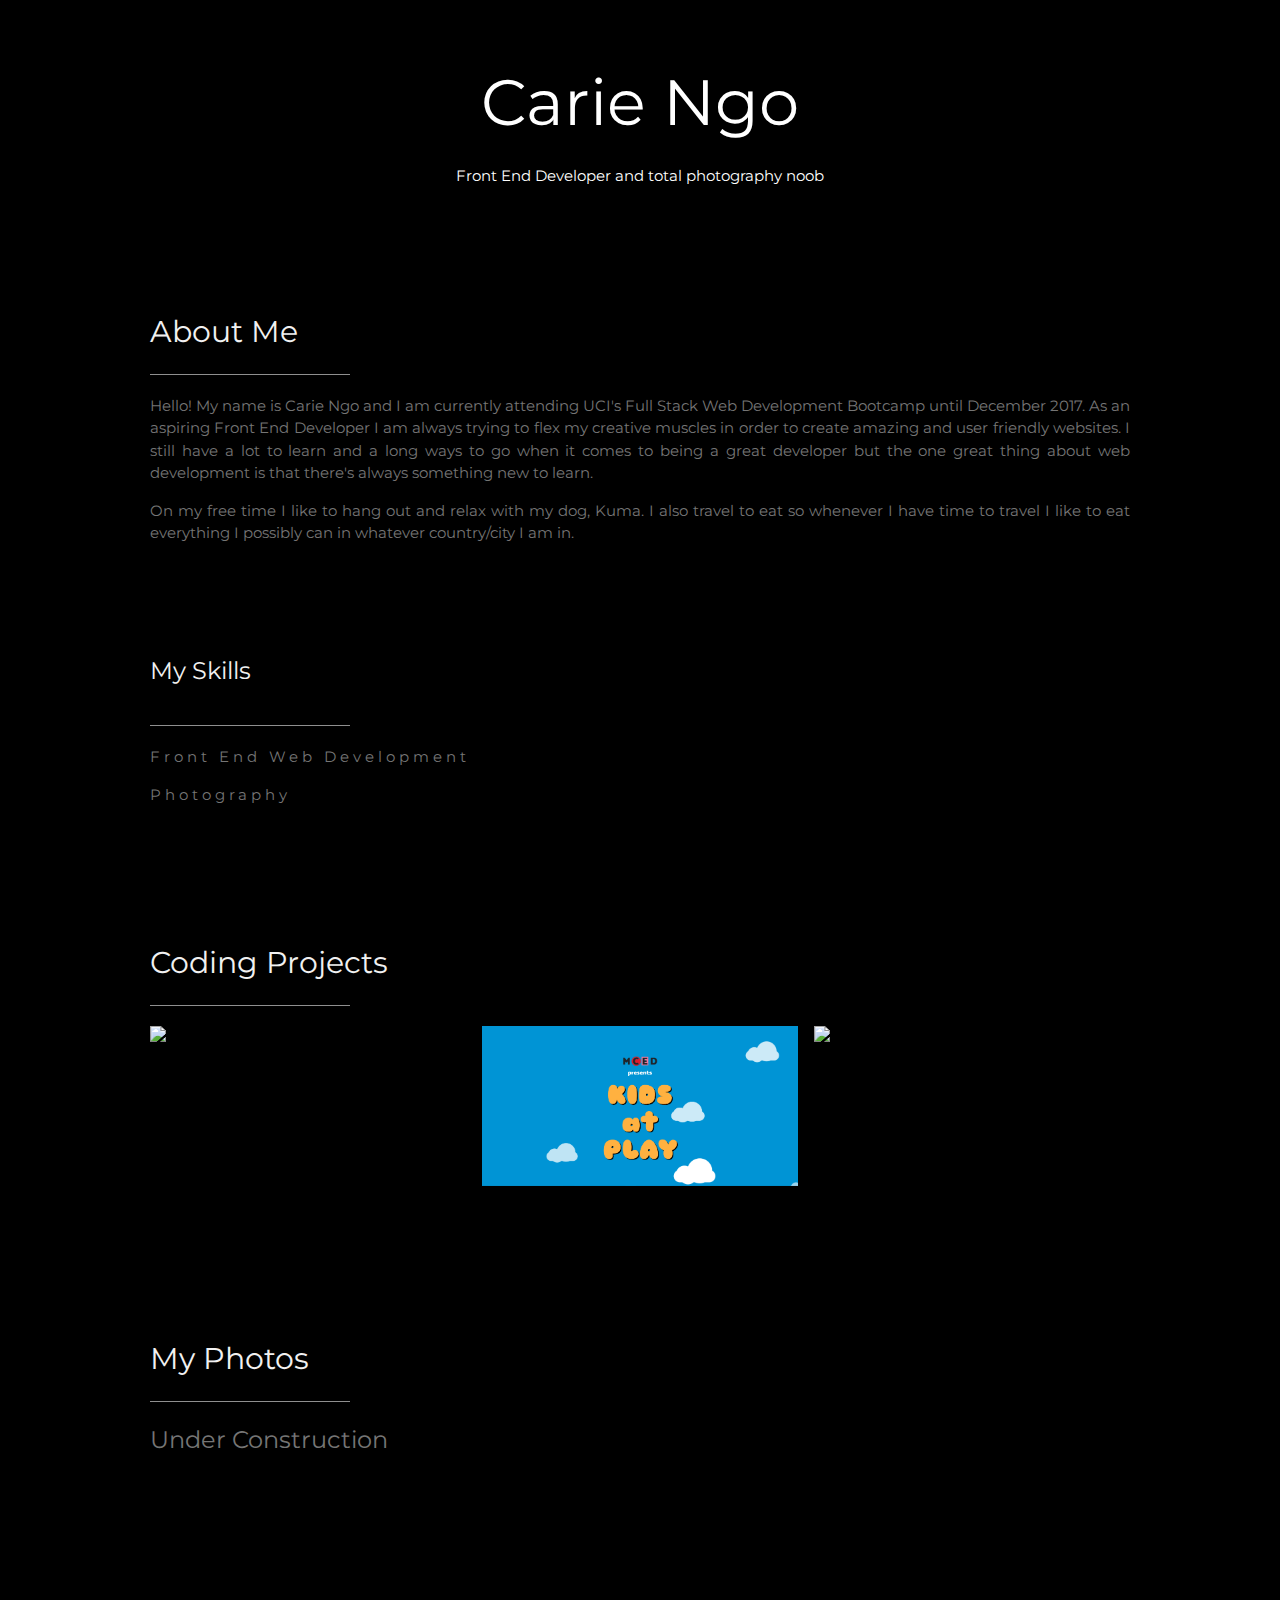
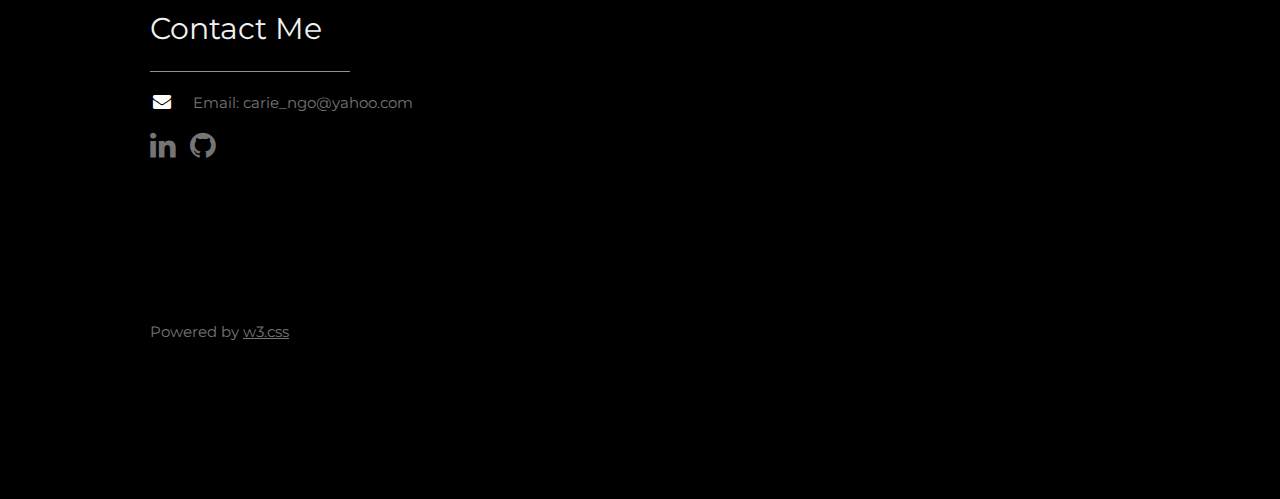
==== index.html @ 27cf6938 "edits" ====
<!DOCTYPE html>
<html>
<title>Carie Ngo</title>
<meta charset="UTF-8">
<meta name="viewport" content="width=device-width, initial-scale=1">
<link rel="stylesheet" href="https://www.w3schools.com/w3css/4/w3.css">
<link rel="stylesheet" href="https://fonts.googleapis.com/css?family=Montserrat">
<link rel="stylesheet" href="https://cdnjs.cloudflare.com/ajax/libs/font-awesome/4.7.0/css/font-awesome.min.css">
<style>
body, h1,h2,h3,h4,h5,h6 {font-family: "Montserrat", sans-serif}
.w3-row-padding img {margin-bottom: 12px}

/* Remove margins from "page content" on small screens */
@media only screen and (max-width: 600px) {#main {margin-left: 0}}
</style>
<body class="w3-black">

<!-- Page Content -->
<div class="w3-padding-large" id="main">
  <!-- Header/Home -->
  <header class="w3-container w3-padding-32 w3-center w3-black" id="home">
    <h1 class="w3-jumbo"><span class="w3-hide-small"></span> Carie Ngo</h1>
    <p>Front End Developer and total photography noob</p>
  </header>

  <!-- About Section -->
  <div class="w3-content w3-justify w3-text-grey w3-padding-64" id="about">
    <h2 class="w3-text-light-grey">About Me</h2>
    <hr style="width:200px" class="w3-opacity">
    <p>Hello! My name is Carie Ngo and I am currently attending UCI's Full Stack Web Development Bootcamp until December 2017. As an aspiring Front End Developer I am always trying to flex my creative muscles in order to create amazing and user friendly websites. I still have a lot to learn and a long ways to go when it comes to being a great developer but the one great thing about web development is that there's always something new to learn. 
    </p>
    <p>On my free time I like to hang out and relax with my dog, Kuma. I also travel to eat so whenever I have time to travel I like to eat everything I possibly can in whatever country/city I am in. 
    </p>
    
    <br><br><br>
    
    <!-- Skills Section -->
    <h3 class="w3-padding-16 w3-text-light-grey">My Skills</h3>
    <hr style="width:200px" class="w3-opacity">
    <p class="w3-wide">Front End Web Development</p>
    <p class="w3-wide">Photography</p>
    
	<br><br>
    
 <!-- Portfolio Section -->
  <div class="w3-padding-64 w3-content" id="photos">
    <h2 class="w3-text-light-grey">Coding Projects</h2>
    <hr style="width:200px" class="w3-opacity">

    <!-- Grid for photos -->
    <div class="w3-row-padding" style="margin:0 -16px">
      <div class="w3-third">
        <a href="https://moogieee.github.io/StoryMe/"><img src="assets/images/storyme.png" style="width:100%"></a>
      </div>

      <div class="w3-third">
        <a href="https://boiling-everglades-26777.herokuapp.com/"><img src="assets/images/KAP.png" style="width:100%"></a>
      </div>

      <div class="w3-third">
        <a href="https://moogieee.github.io/Crystal-Game/"><img src="assets/images/crystalcollector.png" style="width:100%"></a>
      </div>
    <!-- End photo grid -->
    </div>
  <!-- End Portfolio Section -->
  </div>


  <!-- Photography Section -->
  <div class="w3-padding-64 w3-content" id="photos">
    <h2 class="w3-text-light-grey">My Photos</h2>
    <hr style="width:200px" class="w3-opacity">
    <h3> Under Construction </h3>
  <!-- End Portfolio Section -->
  </div>

  <!-- Contact Section -->
  <div class="w3-padding-64 w3-content w3-text-grey" id="contact">
    <h2 class="w3-text-light-grey">Contact Me</h2>
    <hr style="width:200px" class="w3-opacity">

    <div class="w3-section">
      <p><i class="fa fa-envelope fa-fw w3-text-white w3-large w3-margin-right"> </i> Email: carie_ngo@yahoo.com</p>
      <a href="https://www.linkedin.com/in/carie-ngo-87088a13a/" style="margin-right: 10px"><i class="fa fa-linkedin fa-2x w3-hover-opacity"></i></a>
      <a href="https://github.com/Moogieee"><i class="fa fa-github fa-2x w3-hover-opacity"></i></a>
    </div>
  </div>
  
    <!-- Footer -->
  <footer class="w3-content w3-padding-64 w3-text-grey w3-xlarge">
    <p class="w3-medium">Powered by <a href="https://www.w3schools.com/w3css/default.asp" target="_blank" class="w3-hover-text-green">w3.css</a></p>
  <!-- End footer -->
  </footer>

<!-- END PAGE CONTENT -->
</div>

</body>
</html>
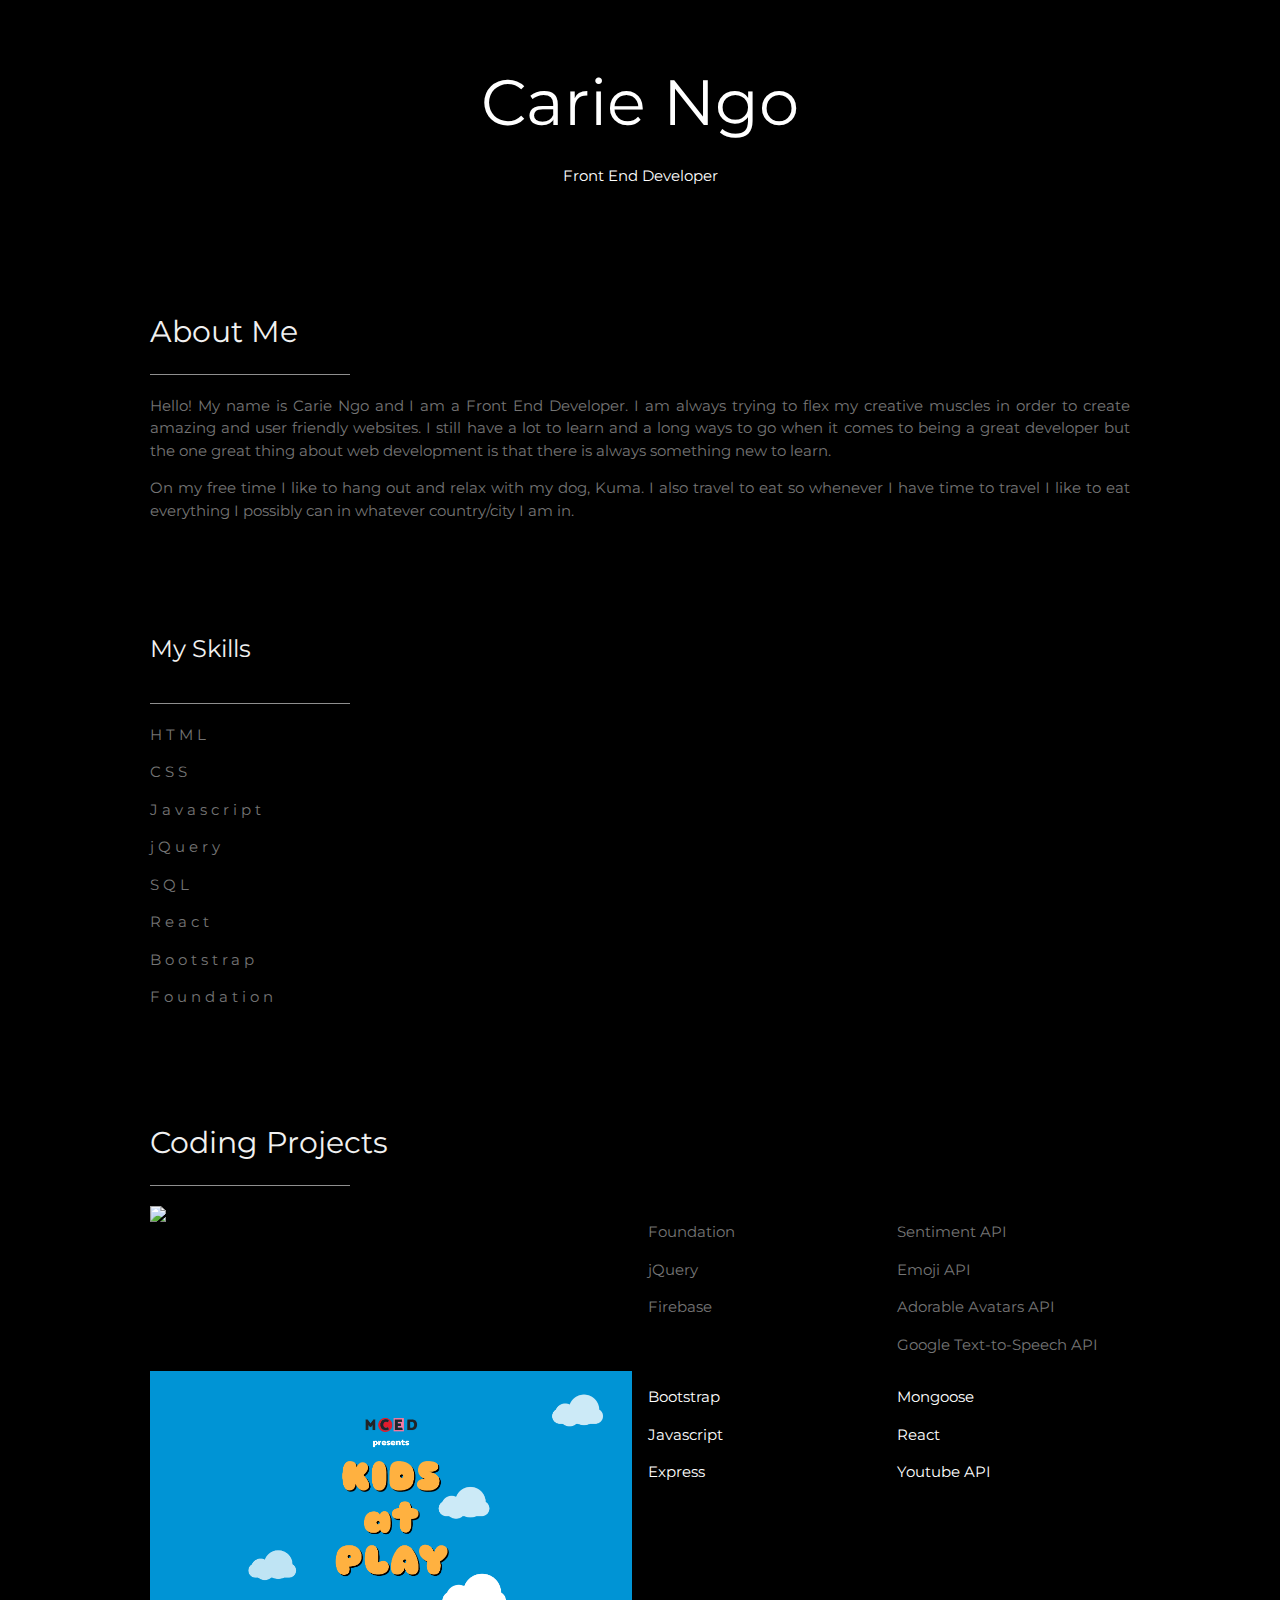
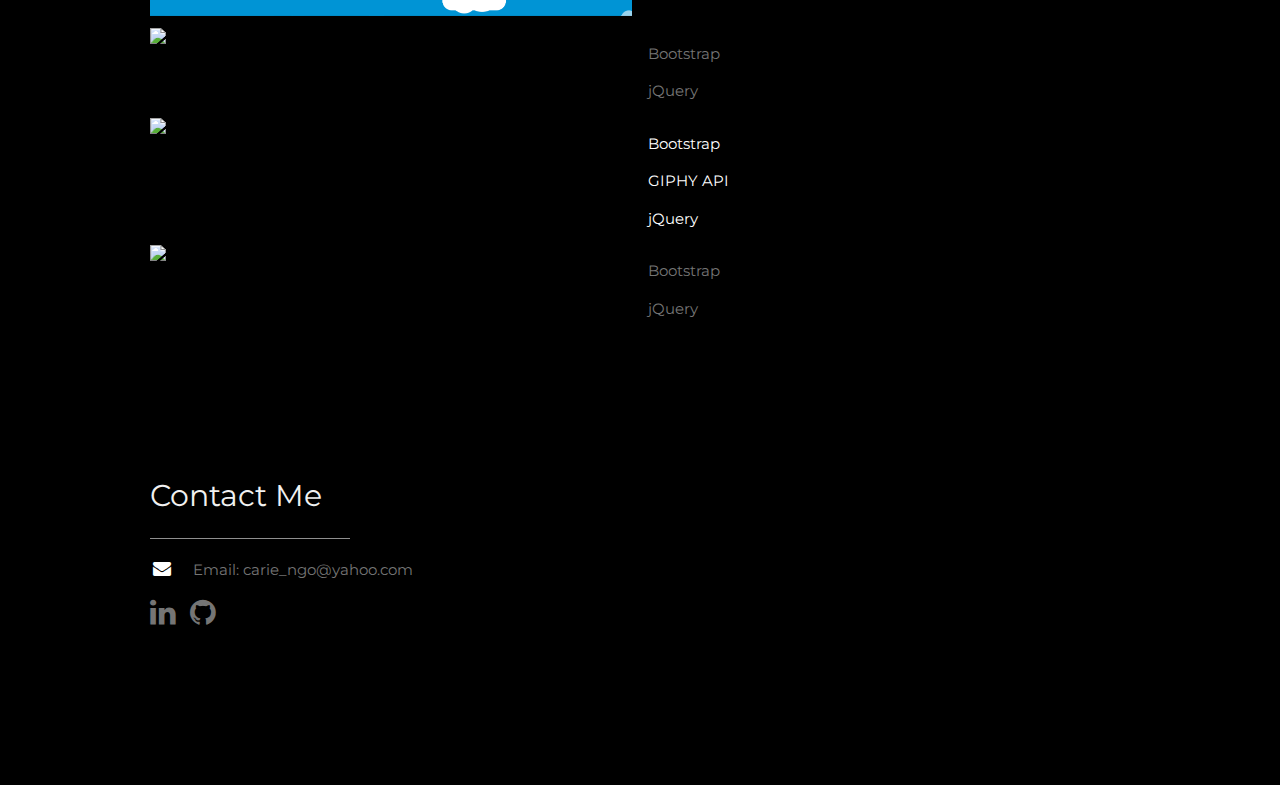
==== commit 4341f906: "added back contact section" ====
--- a/index.html
+++ b/index.html
@@ -10,6 +10,11 @@
 body, h1,h2,h3,h4,h5,h6 {font-family: "Montserrat", sans-serif}
 .w3-row-padding img {margin-bottom: 12px}
 
+.white {
+  color: white;
+
+}
+
 /* Remove margins from "page content" on small screens */
 @media only screen and (max-width: 600px) {#main {margin-left: 0}}
 </style>
@@ -20,14 +25,14 @@
   <!-- Header/Home -->
   <header class="w3-container w3-padding-32 w3-center w3-black" id="home">
     <h1 class="w3-jumbo"><span class="w3-hide-small"></span> Carie Ngo</h1>
-    <p>Front End Developer and total photography noob</p>
+    <p>Front End Developer</p>
   </header>
 
   <!-- About Section -->
   <div class="w3-content w3-justify w3-text-grey w3-padding-64" id="about">
     <h2 class="w3-text-light-grey">About Me</h2>
     <hr style="width:200px" class="w3-opacity">
-    <p>Hello! My name is Carie Ngo and I am currently attending UCI's Full Stack Web Development Bootcamp until December 2017. As an aspiring Front End Developer I am always trying to flex my creative muscles in order to create amazing and user friendly websites. I still have a lot to learn and a long ways to go when it comes to being a great developer but the one great thing about web development is that there's always something new to learn. 
+    <p>Hello! My name is Carie Ngo and I am a Front End Developer. I am always trying to flex my creative muscles in order to create amazing and user friendly websites. I still have a lot to learn and a long ways to go when it comes to being a great developer but the one great thing about web development is that there is always something new to learn. 
     </p>
     <p>On my free time I like to hang out and relax with my dog, Kuma. I also travel to eat so whenever I have time to travel I like to eat everything I possibly can in whatever country/city I am in. 
     </p>
@@ -37,10 +42,16 @@
     <!-- Skills Section -->
     <h3 class="w3-padding-16 w3-text-light-grey">My Skills</h3>
     <hr style="width:200px" class="w3-opacity">
-    <p class="w3-wide">Front End Web Development</p>
-    <p class="w3-wide">Photography</p>
+    <p class="w3-wide">HTML</p>
+    <p class="w3-wide">CSS</p>
+    <p class="w3-wide">Javascript</p>
+    <p class="w3-wide">jQuery</p>
+    <p class="w3-wide">SQL</p>
+    <p class="w3-wide">React</p>
+    <p class="w3-wide">Bootstrap</p>
+    <p class="w3-wide">Foundation</p>
     
-	<br><br>
+	 <br>
     
  <!-- Portfolio Section -->
   <div class="w3-padding-64 w3-content" id="photos">
@@ -49,48 +60,83 @@
 
     <!-- Grid for photos -->
     <div class="w3-row-padding" style="margin:0 -16px">
-      <div class="w3-third">
+      <div class="w3-half">
         <a href="https://moogieee.github.io/StoryMe/"><img src="assets/images/storyme.png" style="width:100%"></a>
       </div>
+      <div class="w3-quarter">
+        <p>Foundation</p>
+        <p>jQuery</p>
+        <p>Firebase</p>
+      </div>
+      <div class="w3-quarter">
+        <p>Sentiment API</p>
+        <p>Emoji API</p>
+        <p>Adorable Avatars API</p> 
+        <p>Google Text-to-Speech API</p>
+      </div>
+    </div>
 
-      <div class="w3-third">
+    <div class="w3-row-padding" style="margin:0 -16px">
+      <div class="w3-half">
         <a href="https://boiling-everglades-26777.herokuapp.com/"><img src="assets/images/KAP.png" style="width:100%"></a>
       </div>
+      <div class="w3-quarter white">
+        <p>Bootstrap</p>
+        <p>Javascript</p>
+        <p>Express</p>
+      </div>
+      <div class="w3-quarter white">
+        <p>Mongoose</p>
+        <p>React</p>
+        <p>Youtube API</p>
+      </div>
+    </div>
+    
+    <div class="w3-row-padding" style="margin:0 -16px">
+      <div class="w3-half">
+        <a href="https://moogieee.github.io/Crystal-Game/"><img src="assets/images/crystalcollector.png" style="width:100%"></a>
+      </div>
+      <div class="w3-half">
+        <p>Bootstrap</p>
+        <p>jQuery</p>
+      </div>
+    </div>
 
-      <div class="w3-third">
-        <a href="https://moogieee.github.io/Crystal-Game/"><img src="assets/images/crystalcollector.png" style="width:100%"></a>
+    <div class="w3-row-padding" style="margin: 0 -16px">
+      <div class="w3-half">
+        <a href="https://moogieee.github.io/GifTastic/"><img src="assets/images/giftastic.png" style="width:100%"></a>
+      </div>
+      <div class="w3-half white">
+        <p>Bootstrap</p>
+        <p>GIPHY API</p>
+        <p>jQuery</p>
+      </div>
+    </div>
+
+    <div class="w3-row-padding" style="margin:0 -16px">
+      <div class="w3-half">
+        <a href="https://moogieee.github.io/TriviaGame/"><img src="assets/images/trivia.png" style="width:100%"></a>
+      </div>
+      <div class="w3-half">
+        <p>Bootstrap</p>
+        <p>jQuery</p>
       </div>
     <!-- End photo grid -->
     </div>
   <!-- End Portfolio Section -->
   </div>
 
-
-  <!-- Photography Section -->
-  <div class="w3-padding-64 w3-content" id="photos">
-    <h2 class="w3-text-light-grey">My Photos</h2>
-    <hr style="width:200px" class="w3-opacity">
-    <h3> Under Construction </h3>
-  <!-- End Portfolio Section -->
-  </div>
-
   <!-- Contact Section -->
-  <div class="w3-padding-64 w3-content w3-text-grey" id="contact">
-    <h2 class="w3-text-light-grey">Contact Me</h2>
-    <hr style="width:200px" class="w3-opacity">
-
-    <div class="w3-section">
-      <p><i class="fa fa-envelope fa-fw w3-text-white w3-large w3-margin-right"> </i> Email: carie_ngo@yahoo.com</p>
-      <a href="https://www.linkedin.com/in/carie-ngo-87088a13a/" style="margin-right: 10px"><i class="fa fa-linkedin fa-2x w3-hover-opacity"></i></a>
-      <a href="https://github.com/Moogieee"><i class="fa fa-github fa-2x w3-hover-opacity"></i></a>
-    </div>
-  </div>
-  
-    <!-- Footer -->
-  <footer class="w3-content w3-padding-64 w3-text-grey w3-xlarge">
-    <p class="w3-medium">Powered by <a href="https://www.w3schools.com/w3css/default.asp" target="_blank" class="w3-hover-text-green">w3.css</a></p>
-  <!-- End footer -->
-  </footer>
+   <div class="w3-padding-64 w3-content w3-text-grey" id="contact">
+     <h2 class="w3-text-light-grey">Contact Me</h2>
+     <hr style="width:200px" class="w3-opacity">
+ 
+     <div class="w3-section">
+       <p><i class="fa fa-envelope fa-fw w3-text-white w3-large w3-margin-right"> </i> Email: carie_ngo@yahoo.com</p>
+       <a href="https://www.linkedin.com/in/carie-ngo-87088a13a/" style="margin-right: 10px"><i class="fa fa-linkedin fa-2x w3-hover-opacity"></i></a>
+       <a href="https://github.com/Moogieee"><i class="fa fa-github fa-2x w3-hover-opacity"></i></a>
+     </div>
+   </div>
 
 <!-- END PAGE CONTENT -->
 </div>
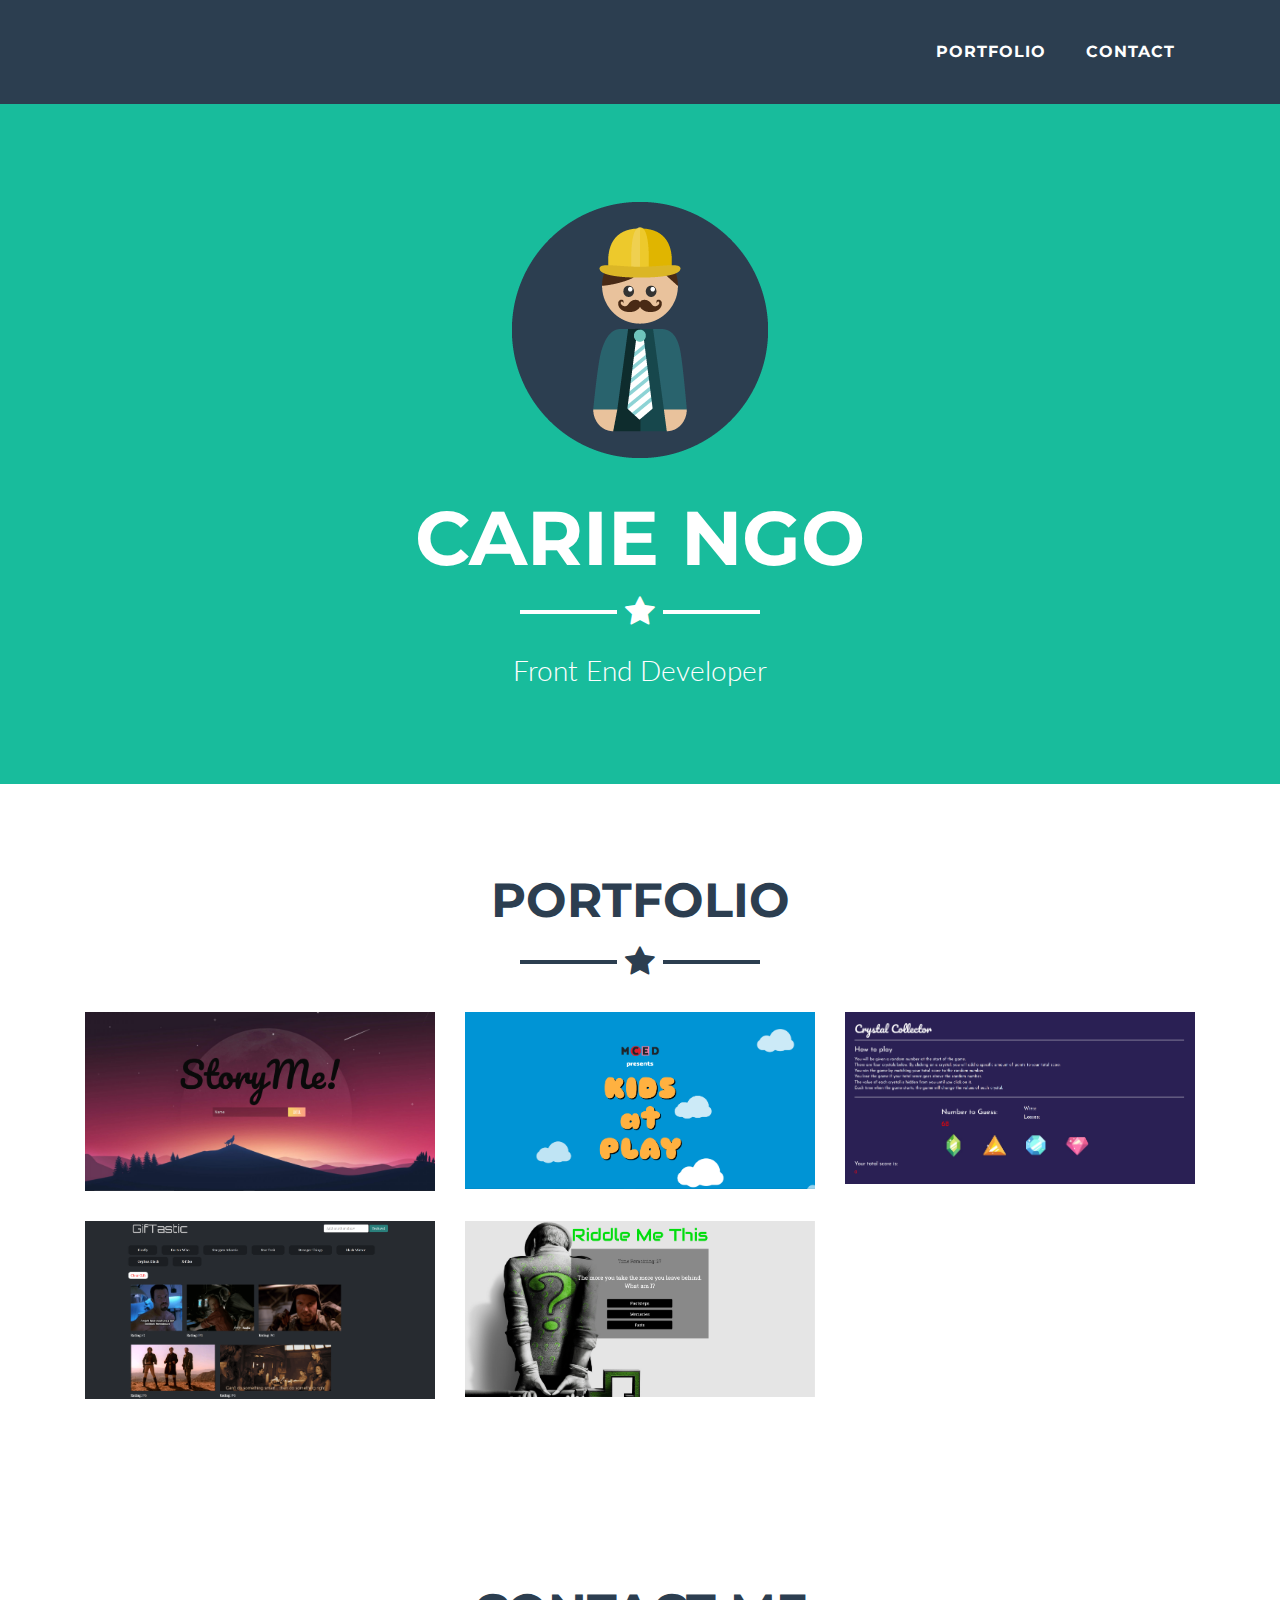
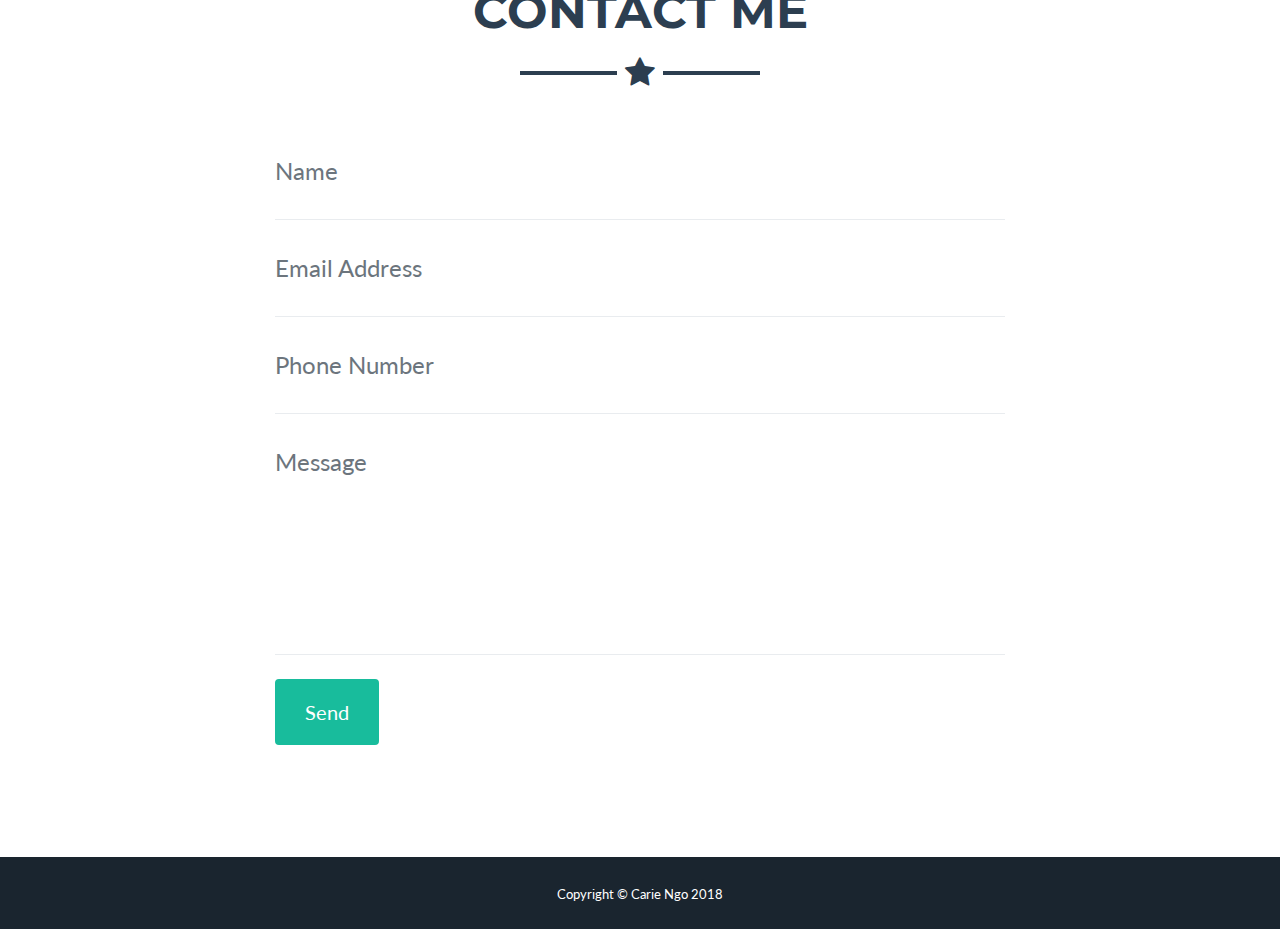
==== commit e9fe20bf: "new portfolio" ====
--- a/index.html
+++ b/index.html
@@ -1,145 +1,424 @@
 <!DOCTYPE html>
-<html>
-<title>Carie Ngo</title>
-<meta charset="UTF-8">
-<meta name="viewport" content="width=device-width, initial-scale=1">
-<link rel="stylesheet" href="https://www.w3schools.com/w3css/4/w3.css">
-<link rel="stylesheet" href="https://fonts.googleapis.com/css?family=Montserrat">
-<link rel="stylesheet" href="https://cdnjs.cloudflare.com/ajax/libs/font-awesome/4.7.0/css/font-awesome.min.css">
-<style>
-body, h1,h2,h3,h4,h5,h6 {font-family: "Montserrat", sans-serif}
-.w3-row-padding img {margin-bottom: 12px}
-
-.white {
-  color: white;
-
-}
-
-/* Remove margins from "page content" on small screens */
-@media only screen and (max-width: 600px) {#main {margin-left: 0}}
-</style>
-<body class="w3-black">
-
-<!-- Page Content -->
-<div class="w3-padding-large" id="main">
-  <!-- Header/Home -->
-  <header class="w3-container w3-padding-32 w3-center w3-black" id="home">
-    <h1 class="w3-jumbo"><span class="w3-hide-small"></span> Carie Ngo</h1>
-    <p>Front End Developer</p>
-  </header>
-
-  <!-- About Section -->
-  <div class="w3-content w3-justify w3-text-grey w3-padding-64" id="about">
-    <h2 class="w3-text-light-grey">About Me</h2>
-    <hr style="width:200px" class="w3-opacity">
-    <p>Hello! My name is Carie Ngo and I am a Front End Developer. I am always trying to flex my creative muscles in order to create amazing and user friendly websites. I still have a lot to learn and a long ways to go when it comes to being a great developer but the one great thing about web development is that there is always something new to learn. 
-    </p>
-    <p>On my free time I like to hang out and relax with my dog, Kuma. I also travel to eat so whenever I have time to travel I like to eat everything I possibly can in whatever country/city I am in. 
-    </p>
-    
-    <br><br><br>
-    
-    <!-- Skills Section -->
-    <h3 class="w3-padding-16 w3-text-light-grey">My Skills</h3>
-    <hr style="width:200px" class="w3-opacity">
-    <p class="w3-wide">HTML</p>
-    <p class="w3-wide">CSS</p>
-    <p class="w3-wide">Javascript</p>
-    <p class="w3-wide">jQuery</p>
-    <p class="w3-wide">SQL</p>
-    <p class="w3-wide">React</p>
-    <p class="w3-wide">Bootstrap</p>
-    <p class="w3-wide">Foundation</p>
-    
-	 <br>
-    
- <!-- Portfolio Section -->
-  <div class="w3-padding-64 w3-content" id="photos">
-    <h2 class="w3-text-light-grey">Coding Projects</h2>
-    <hr style="width:200px" class="w3-opacity">
-
-    <!-- Grid for photos -->
-    <div class="w3-row-padding" style="margin:0 -16px">
-      <div class="w3-half">
-        <a href="https://moogieee.github.io/StoryMe/"><img src="assets/images/storyme.png" style="width:100%"></a>
-      </div>
-      <div class="w3-quarter">
-        <p>Foundation</p>
-        <p>jQuery</p>
-        <p>Firebase</p>
-      </div>
-      <div class="w3-quarter">
-        <p>Sentiment API</p>
-        <p>Emoji API</p>
-        <p>Adorable Avatars API</p> 
-        <p>Google Text-to-Speech API</p>
-      </div>
-    </div>
-
-    <div class="w3-row-padding" style="margin:0 -16px">
-      <div class="w3-half">
-        <a href="https://boiling-everglades-26777.herokuapp.com/"><img src="assets/images/KAP.png" style="width:100%"></a>
-      </div>
-      <div class="w3-quarter white">
-        <p>Bootstrap</p>
-        <p>Javascript</p>
-        <p>Express</p>
-      </div>
-      <div class="w3-quarter white">
-        <p>Mongoose</p>
-        <p>React</p>
-        <p>Youtube API</p>
-      </div>
-    </div>
-    
-    <div class="w3-row-padding" style="margin:0 -16px">
-      <div class="w3-half">
-        <a href="https://moogieee.github.io/Crystal-Game/"><img src="assets/images/crystalcollector.png" style="width:100%"></a>
-      </div>
-      <div class="w3-half">
-        <p>Bootstrap</p>
-        <p>jQuery</p>
-      </div>
-    </div>
-
-    <div class="w3-row-padding" style="margin: 0 -16px">
-      <div class="w3-half">
-        <a href="https://moogieee.github.io/GifTastic/"><img src="assets/images/giftastic.png" style="width:100%"></a>
-      </div>
-      <div class="w3-half white">
-        <p>Bootstrap</p>
-        <p>GIPHY API</p>
-        <p>jQuery</p>
-      </div>
-    </div>
-
-    <div class="w3-row-padding" style="margin:0 -16px">
-      <div class="w3-half">
-        <a href="https://moogieee.github.io/TriviaGame/"><img src="assets/images/trivia.png" style="width:100%"></a>
-      </div>
-      <div class="w3-half">
-        <p>Bootstrap</p>
-        <p>jQuery</p>
-      </div>
-    <!-- End photo grid -->
-    </div>
-  <!-- End Portfolio Section -->
-  </div>
-
-  <!-- Contact Section -->
-   <div class="w3-padding-64 w3-content w3-text-grey" id="contact">
-     <h2 class="w3-text-light-grey">Contact Me</h2>
-     <hr style="width:200px" class="w3-opacity">
- 
-     <div class="w3-section">
-       <p><i class="fa fa-envelope fa-fw w3-text-white w3-large w3-margin-right"> </i> Email: carie_ngo@yahoo.com</p>
-       <a href="https://www.linkedin.com/in/carie-ngo-87088a13a/" style="margin-right: 10px"><i class="fa fa-linkedin fa-2x w3-hover-opacity"></i></a>
-       <a href="https://github.com/Moogieee"><i class="fa fa-github fa-2x w3-hover-opacity"></i></a>
-     </div>
-   </div>
-
-<!-- END PAGE CONTENT -->
-</div>
-
-</body>
+<html lang="en">
+
+  <head>
+
+    <meta charset="utf-8">
+    <meta name="viewport" content="width=device-width, initial-scale=1, shrink-to-fit=no">
+    <meta name="description" content="">
+    <meta name="author" content="">
+
+    <title>Carie Ngo</title>
+
+    <!-- Bootstrap core CSS -->
+    <link href="vendor/bootstrap/css/bootstrap.min.css" rel="stylesheet">
+
+    <!-- Custom fonts for this template -->
+    <link href="vendor/font-awesome/css/font-awesome.min.css" rel="stylesheet" type="text/css">
+    <link href="https://fonts.googleapis.com/css?family=Montserrat:400,700" rel="stylesheet" type="text/css">
+    <link href="https://fonts.googleapis.com/css?family=Lato:400,700,400italic,700italic" rel="stylesheet" type="text/css">
+
+    <!-- Plugin CSS -->
+    <link href="vendor/magnific-popup/magnific-popup.css" rel="stylesheet" type="text/css">
+
+    <!-- Custom styles for this template -->
+    <link href="css/freelancer.min.css" rel="stylesheet">
+
+  </head>
+
+  <body id="page-top">
+
+    <!-- Navigation -->
+    <nav class="navbar navbar-expand-lg bg-secondary fixed-top text-uppercase" id="mainNav">
+      <div class="container">
+<!--         <a class="navbar-brand js-scroll-trigger" href="#page-top">Start Bootstrap</a>
+        <button class="navbar-toggler navbar-toggler-right text-uppercase bg-primary text-white rounded" type="button" data-toggle="collapse" data-target="#navbarResponsive" aria-controls="navbarResponsive" aria-expanded="false" aria-label="Toggle navigation">
+          Menu
+          <i class="fa fa-bars"></i>
+        </button> -->
+        <div class="collapse navbar-collapse" id="navbarResponsive">
+          <ul class="navbar-nav ml-auto">
+            <li class="nav-item mx-0 mx-lg-1">
+              <a class="nav-link py-3 px-0 px-lg-3 rounded js-scroll-trigger" href="#portfolio">Portfolio</a>
+            </li>
+<!--             <li class="nav-item mx-0 mx-lg-1">
+              <a class="nav-link py-3 px-0 px-lg-3 rounded js-scroll-trigger" href="#about">About</a>
+            </li> -->
+            <li class="nav-item mx-0 mx-lg-1">
+              <a class="nav-link py-3 px-0 px-lg-3 rounded js-scroll-trigger" href="#contact">Contact</a>
+            </li>
+          </ul>
+        </div>
+      </div>
+    </nav>
+
+    <!-- Header -->
+    <header class="masthead bg-primary text-white text-center">
+      <div class="container">
+        <img class="img-fluid mb-5 d-block mx-auto" src="img/profile.png" alt="">
+        <h1 class="text-uppercase mb-0">Carie Ngo</h1>
+        <hr class="star-light">
+        <h2 class="font-weight-light mb-0">Front End Developer</h2>
+      </div>
+    </header>
+
+    <!-- Portfolio Grid Section -->
+    <section class="portfolio" id="portfolio">
+      <div class="container">
+        <h2 class="text-center text-uppercase text-secondary mb-0">Portfolio</h2>
+        <hr class="star-dark mb-5">
+        <div class="row">
+          <div class="col-md-6 col-lg-4">
+            <a class="portfolio-item d-block mx-auto" href="#portfolio-modal-1">
+              <div class="portfolio-item-caption d-flex position-absolute h-100 w-100">
+                <div class="portfolio-item-caption-content my-auto w-100 text-center text-white">
+                  <i class="fa fa-search-plus fa-3x"></i>
+                </div>
+              </div>
+              <img class="img-fluid" src="img/portfolio/storyme.png" alt="">
+            </a>
+          </div>
+          <div class="col-md-6 col-lg-4">
+            <a class="portfolio-item d-block mx-auto" href="#portfolio-modal-2">
+              <div class="portfolio-item-caption d-flex position-absolute h-100 w-100">
+                <div class="portfolio-item-caption-content my-auto w-100 text-center text-white">
+                  <i class="fa fa-search-plus fa-3x"></i>
+                </div>
+              </div>
+              <img class="img-fluid" src="img/portfolio/KAP.png" alt="">
+            </a>
+          </div>
+          <div class="col-md-6 col-lg-4">
+            <a class="portfolio-item d-block mx-auto" href="#portfolio-modal-3">
+              <div class="portfolio-item-caption d-flex position-absolute h-100 w-100">
+                <div class="portfolio-item-caption-content my-auto w-100 text-center text-white">
+                  <i class="fa fa-search-plus fa-3x"></i>
+                </div>
+              </div>
+              <img class="img-fluid" src="img/portfolio/crystalcollector.png" alt="">
+            </a>
+          </div>
+          <div class="col-md-6 col-lg-4">
+            <a class="portfolio-item d-block mx-auto" href="#portfolio-modal-4">
+              <div class="portfolio-item-caption d-flex position-absolute h-100 w-100">
+                <div class="portfolio-item-caption-content my-auto w-100 text-center text-white">
+                  <i class="fa fa-search-plus fa-3x"></i>
+                </div>
+              </div>
+              <img class="img-fluid" src="img/portfolio/giftastic.png" alt="">
+            </a>
+          </div>
+          <div class="col-md-6 col-lg-4">
+            <a class="portfolio-item d-block mx-auto" href="#portfolio-modal-5">
+              <div class="portfolio-item-caption d-flex position-absolute h-100 w-100">
+                <div class="portfolio-item-caption-content my-auto w-100 text-center text-white">
+                  <i class="fa fa-search-plus fa-3x"></i>
+                </div>
+              </div>
+              <img class="img-fluid" src="img/portfolio/trivia.png" alt="">
+            </a>
+          </div>
+          <!-- <div class="col-md-6 col-lg-4">
+            <a class="portfolio-item d-block mx-auto" href="#portfolio-modal-6">
+              <div class="portfolio-item-caption d-flex position-absolute h-100 w-100">
+                <div class="portfolio-item-caption-content my-auto w-100 text-center text-white">
+                  <i class="fa fa-search-plus fa-3x"></i>
+                </div>
+              </div>
+              <img class="img-fluid" src="img/portfolio/submarine.png" alt="">
+            </a>
+          </div> -->
+        </div>
+      </div>
+    </section>
+
+    <!-- About Section -->
+<!--     <section class="bg-primary text-white mb-0" id="about">
+      <div class="container">
+        <h2 class="text-center text-uppercase text-white">About</h2>
+        <hr class="star-light mb-5">
+        <div class="row">
+          <div class="col-lg-4 ml-auto">
+            <p class="lead">Freelancer is a free bootstrap theme created by Start Bootstrap. The download includes the complete source files including HTML, CSS, and JavaScript as well as optional LESS stylesheets for easy customization.</p>
+          </div>
+          <div class="col-lg-4 mr-auto">
+            <p class="lead">Whether you're a student looking to showcase your work, a professional looking to attract clients, or a graphic artist looking to share your projects, this template is the perfect starting point!</p>
+          </div>
+        </div>
+        <div class="text-center mt-4">
+          <a class="btn btn-xl btn-outline-light" href="#">
+            <i class="fa fa-download mr-2"></i>
+            Download Now!
+          </a>
+        </div>
+      </div>
+    </section> -->
+
+    <!-- Contact Section -->
+    <section id="contact">
+      <div class="container">
+        <h2 class="text-center text-uppercase text-secondary mb-0">Contact Me</h2>
+        <hr class="star-dark mb-5">
+        <div class="row">
+          <div class="col-lg-8 mx-auto">
+            <!-- To configure the contact form email address, go to mail/contact_me.php and update the email address in the PHP file on line 19. -->
+            <!-- The form should work on most web servers, but if the form is not working you may need to configure your web server differently. -->
+            <form name="sentMessage" id="contactForm" novalidate="novalidate">
+              <div class="control-group">
+                <div class="form-group floating-label-form-group controls mb-0 pb-2">
+                  <label>Name</label>
+                  <input class="form-control" id="name" type="text" placeholder="Name" required="required" data-validation-required-message="Please enter your name.">
+                  <p class="help-block text-danger"></p>
+                </div>
+              </div>
+              <div class="control-group">
+                <div class="form-group floating-label-form-group controls mb-0 pb-2">
+                  <label>Email Address</label>
+                  <input class="form-control" id="email" type="email" placeholder="Email Address" required="required" data-validation-required-message="Please enter your email address.">
+                  <p class="help-block text-danger"></p>
+                </div>
+              </div>
+              <div class="control-group">
+                <div class="form-group floating-label-form-group controls mb-0 pb-2">
+                  <label>Phone Number</label>
+                  <input class="form-control" id="phone" type="tel" placeholder="Phone Number" required="required" data-validation-required-message="Please enter your phone number.">
+                  <p class="help-block text-danger"></p>
+                </div>
+              </div>
+              <div class="control-group">
+                <div class="form-group floating-label-form-group controls mb-0 pb-2">
+                  <label>Message</label>
+                  <textarea class="form-control" id="message" rows="5" placeholder="Message" required="required" data-validation-required-message="Please enter a message."></textarea>
+                  <p class="help-block text-danger"></p>
+                </div>
+              </div>
+              <br>
+              <div id="success"></div>
+              <div class="form-group">
+                <button type="submit" class="btn btn-primary btn-xl" id="sendMessageButton">Send</button>
+              </div>
+            </form>
+          </div>
+        </div>
+      </div>
+    </section>
+
+    <!-- Footer -->
+<!--     <footer class="footer text-center">
+      <div class="container">
+        <div class="row">
+          <div class="col-md-4 mb-5 mb-lg-0">
+            <h4 class="text-uppercase mb-4">Location</h4>
+            <p class="lead mb-0">2215 John Daniel Drive
+              <br>Clark, MO 65243</p>
+          </div>
+          <div class="col-md-4 mb-5 mb-lg-0">
+            <h4 class="text-uppercase mb-4">Around the Web</h4>
+            <ul class="list-inline mb-0">
+              <li class="list-inline-item">
+                <a class="btn btn-outline-light btn-social text-center rounded-circle" href="#">
+                  <i class="fa fa-fw fa-facebook"></i>
+                </a>
+              </li>
+              <li class="list-inline-item">
+                <a class="btn btn-outline-light btn-social text-center rounded-circle" href="#">
+                  <i class="fa fa-fw fa-google-plus"></i>
+                </a>
+              </li>
+              <li class="list-inline-item">
+                <a class="btn btn-outline-light btn-social text-center rounded-circle" href="#">
+                  <i class="fa fa-fw fa-twitter"></i>
+                </a>
+              </li>
+              <li class="list-inline-item">
+                <a class="btn btn-outline-light btn-social text-center rounded-circle" href="#">
+                  <i class="fa fa-fw fa-linkedin"></i>
+                </a>
+              </li>
+              <li class="list-inline-item">
+                <a class="btn btn-outline-light btn-social text-center rounded-circle" href="#">
+                  <i class="fa fa-fw fa-dribbble"></i>
+                </a>
+              </li>
+            </ul>
+          </div>
+          <div class="col-md-4">
+            <h4 class="text-uppercase mb-4">About Freelancer</h4>
+            <p class="lead mb-0">Freelance is a free to use, open source Bootstrap theme created by
+              <a href="http://startbootstrap.com">Start Bootstrap</a>.</p>
+          </div>
+        </div>
+      </div>
+    </footer> -->
+
+    <div class="copyright py-4 text-center text-white">
+      <div class="container">
+        <small>Copyright &copy; Carie Ngo 2018</small>
+      </div>
+    </div>
+
+    <!-- Scroll to Top Button (Only visible on small and extra-small screen sizes) -->
+    <div class="scroll-to-top d-lg-none position-fixed ">
+      <a class="js-scroll-trigger d-block text-center text-white rounded" href="#page-top">
+        <i class="fa fa-chevron-up"></i>
+      </a>
+    </div>
+
+    <!-- Portfolio Modals -->
+
+    <!-- Portfolio Modal 1 -->
+    <div class="portfolio-modal mfp-hide" id="portfolio-modal-1">
+      <div class="portfolio-modal-dialog bg-white">
+        <a class="close-button d-none d-md-block portfolio-modal-dismiss" href="#">
+          <i class="fa fa-3x fa-times"></i>
+        </a>
+        <div class="container text-center">
+          <div class="row">
+            <div class="col-lg-8 mx-auto">
+              <h2 class="text-secondary text-uppercase mb-0">Story Me</h2>
+              <hr class="star-dark mb-5">
+              <img class="img-fluid mb-5" src="img/portfolio/storyme.png" alt="">
+              <p class="mb-5">Lorem ipsum dolor sit amet, consectetur adipisicing elit. Mollitia neque assumenda ipsam nihil, molestias magnam, recusandae quos quis inventore quisquam velit asperiores, vitae? Reprehenderit soluta, eos quod consequuntur itaque. Nam.</p>
+              <a class="btn btn-primary btn-lg rounded-pill portfolio-modal-dismiss" href="#">View Project</a>
+              <a class="btn btn-primary btn-lg rounded-pill portfolio-modal-dismiss" href="#">
+                <i class="fa fa-close"></i>
+                Close Project</a>
+            </div>
+          </div>
+        </div>
+      </div>
+    </div>
+
+    <!-- Portfolio Modal 2 -->
+    <div class="portfolio-modal mfp-hide" id="portfolio-modal-2">
+      <div class="portfolio-modal-dialog bg-white">
+        <a class="close-button d-none d-md-block portfolio-modal-dismiss" href="#">
+          <i class="fa fa-3x fa-times"></i>
+        </a>
+        <div class="container text-center">
+          <div class="row">
+            <div class="col-lg-8 mx-auto">
+              <h2 class="text-secondary text-uppercase mb-0">Kids At Play</h2>
+              <hr class="star-dark mb-5">
+              <img class="img-fluid mb-5" src="img/portfolio/KAP.png" alt="">
+              <p class="mb-5">Lorem ipsum dolor sit amet, consectetur adipisicing elit. Mollitia neque assumenda ipsam nihil, molestias magnam, recusandae quos quis inventore quisquam velit asperiores, vitae? Reprehenderit soluta, eos quod consequuntur itaque. Nam.</p>
+              <a class="btn btn-primary btn-lg rounded-pill portfolio-modal-dismiss" href="#">View Project</a>
+              <a class="btn btn-primary btn-lg rounded-pill portfolio-modal-dismiss" href="#">
+                <i class="fa fa-close"></i>
+                Close Project</a>
+            </div>
+          </div>
+        </div>
+      </div>
+    </div>
+
+    <!-- Portfolio Modal 3 -->
+    <div class="portfolio-modal mfp-hide" id="portfolio-modal-3">
+      <div class="portfolio-modal-dialog bg-white">
+        <a class="close-button d-none d-md-block portfolio-modal-dismiss" href="#">
+          <i class="fa fa-3x fa-times"></i>
+        </a>
+        <div class="container text-center">
+          <div class="row">
+            <div class="col-lg-8 mx-auto">
+              <h2 class="text-secondary text-uppercase mb-0">Crystal Collector</h2>
+              <hr class="star-dark mb-5">
+              <img class="img-fluid mb-5" src="img/portfolio/crystalcollector.png" alt="">
+              <p class="mb-5">Lorem ipsum dolor sit amet, consectetur adipisicing elit. Mollitia neque assumenda ipsam nihil, molestias magnam, recusandae quos quis inventore quisquam velit asperiores, vitae? Reprehenderit soluta, eos quod consequuntur itaque. Nam.</p>
+              <a class="btn btn-primary btn-lg rounded-pill portfolio-modal-dismiss" href="#">View Project</a>
+              <a class="btn btn-primary btn-lg rounded-pill portfolio-modal-dismiss" href="#">
+                <i class="fa fa-close"></i>
+                Close Project</a>
+            </div>
+          </div>
+        </div>
+      </div>
+    </div>
+
+    <!-- Portfolio Modal 4 -->
+    <div class="portfolio-modal mfp-hide" id="portfolio-modal-4">
+      <div class="portfolio-modal-dialog bg-white">
+        <a class="close-button d-none d-md-block portfolio-modal-dismiss" href="#">
+          <i class="fa fa-3x fa-times"></i>
+        </a>
+        <div class="container text-center">
+          <div class="row">
+            <div class="col-lg-8 mx-auto">
+              <h2 class="text-secondary text-uppercase mb-0">giftastic</h2>
+              <hr class="star-dark mb-5">
+              <img class="img-fluid mb-5" src="img/portfolio/giftastic.png" alt="">
+              <p class="mb-5">Lorem ipsum dolor sit amet, consectetur adipisicing elit. Mollitia neque assumenda ipsam nihil, molestias magnam, recusandae quos quis inventore quisquam velit asperiores, vitae? Reprehenderit soluta, eos quod consequuntur itaque. Nam.</p>
+              <a class="btn btn-primary btn-lg rounded-pill portfolio-modal-dismiss" href="#">View Project</a>
+              <a class="btn btn-primary btn-lg rounded-pill portfolio-modal-dismiss" href="#">
+                <i class="fa fa-close"></i>
+                Close Project</a>
+            </div>
+          </div>
+        </div>
+      </div>
+    </div>
+
+    <!-- Portfolio Modal 5 -->
+    <div class="portfolio-modal mfp-hide" id="portfolio-modal-5">
+      <div class="portfolio-modal-dialog bg-white">
+        <a class="close-button d-none d-md-block portfolio-modal-dismiss" href="#">
+          <i class="fa fa-3x fa-times"></i>
+        </a>
+        <div class="container text-center">
+          <div class="row">
+            <div class="col-lg-8 mx-auto">
+              <h2 class="text-secondary text-uppercase mb-0">Riddle Me This</h2>
+              <hr class="star-dark mb-5">
+              <img class="img-fluid mb-5" src="img/portfolio/trivia.png" alt="">
+              <p class="mb-5">Lorem ipsum dolor sit amet, consectetur adipisicing elit. Mollitia neque assumenda ipsam nihil, molestias magnam, recusandae quos quis inventore quisquam velit asperiores, vitae? Reprehenderit soluta, eos quod consequuntur itaque. Nam.</p>
+              <a class="btn btn-primary btn-lg rounded-pill portfolio-modal-dismiss" href="#">View Project</a>
+              <a class="btn btn-primary btn-lg rounded-pill portfolio-modal-dismiss" href="#">
+                <i class="fa fa-close"></i>
+                Close Project</a>
+            </div>
+          </div>
+        </div>
+      </div>
+    </div>
+
+    <!-- Portfolio Modal 6 -->
+    <div class="portfolio-modal mfp-hide" id="portfolio-modal-6">
+      <div class="portfolio-modal-dialog bg-white">
+        <a class="close-button d-none d-md-block portfolio-modal-dismiss" href="#">
+          <i class="fa fa-3x fa-times"></i>
+        </a>
+        <div class="container text-center">
+          <div class="row">
+            <div class="col-lg-8 mx-auto">
+              <h2 class="text-secondary text-uppercase mb-0">Project Name</h2>
+              <hr class="star-dark mb-5">
+              <img class="img-fluid mb-5" src="img/portfolio/submarine.png" alt="">
+              <p class="mb-5">Lorem ipsum dolor sit amet, consectetur adipisicing elit. Mollitia neque assumenda ipsam nihil, molestias magnam, recusandae quos quis inventore quisquam velit asperiores, vitae? Reprehenderit soluta, eos quod consequuntur itaque. Nam.</p>
+              <a class="btn btn-primary btn-lg rounded-pill portfolio-modal-dismiss" href="#">View Project</a>
+              <a class="btn btn-primary btn-lg rounded-pill portfolio-modal-dismiss" href="#">
+                <i class="fa fa-close"></i>
+                Close Project</a>
+            </div>
+          </div>
+        </div>
+      </div>
+    </div>
+
+    <!-- Bootstrap core JavaScript -->
+    <script src="vendor/jquery/jquery.min.js"></script>
+    <script src="vendor/bootstrap/js/bootstrap.bundle.min.js"></script>
+
+    <!-- Plugin JavaScript -->
+    <script src="vendor/jquery-easing/jquery.easing.min.js"></script>
+    <script src="vendor/magnific-popup/jquery.magnific-popup.min.js"></script>
+
+    <!-- Contact Form JavaScript -->
+    <script src="js/jqBootstrapValidation.js"></script>
+    <script src="js/contact_me.js"></script>
+
+    <!-- Custom scripts for this template -->
+    <script src="js/freelancer.min.js"></script>
+
+  </body>
+
 </html>
--- a/css/freelancer.min.css
+++ b/css/freelancer.min.css
@@ -0,0 +1 @@
+body{font-family:Lato}h1,h2,h3,h4,h5,h6{font-weight:700;font-family:Montserrat}hr.star-dark,hr.star-light{max-width:15rem;padding:0;text-align:center;border:none;border-top:solid .25rem;margin-top:2.5rem;margin-bottom:2.5rem;margin-left:auto;margin-right:auto}hr.star-dark:after,hr.star-light:after{position:relative;top:-.8em;display:inline-block;padding:0 .25em;content:'\f005';font-family:FontAwesome;font-size:2em}hr.star-light{border-color:#fff}hr.star-light:after{color:#fff;background-color:#18bc9c}hr.star-dark{border-color:#2c3e50}hr.star-dark:after{color:#2c3e50;background-color:#fff}section{padding:6rem 0}section h2{font-size:2.25rem;line-height:2rem}@media (min-width:992px){section h2{font-size:3rem;line-height:2.5rem}}.btn-xl{padding:1rem 1.75rem;font-size:1.25rem}.btn-social{width:3.25rem;height:3.25rem;font-size:1.25rem;line-height:2rem}.scroll-to-top{z-index:1042;right:1rem;bottom:1rem;display:none}.scroll-to-top a{width:3.5rem;height:3.5rem;background-color:rgba(33,37,41,.5);line-height:3.1rem}#mainNav{padding-top:1rem;padding-bottom:1rem;font-weight:700;font-family:Montserrat}#mainNav .navbar-brand{color:#fff}#mainNav .navbar-nav{margin-top:1rem;letter-spacing:.0625rem}#mainNav .navbar-nav li.nav-item a.nav-link{color:#fff}#mainNav .navbar-nav li.nav-item a.nav-link:hover{color:#18bc9c}#mainNav .navbar-nav li.nav-item a.nav-link:active,#mainNav .navbar-nav li.nav-item a.nav-link:focus{color:#fff}#mainNav .navbar-nav li.nav-item a.nav-link.active{color:#18bc9c}#mainNav .navbar-toggler{font-size:80%;padding:.8rem}@media (min-width:992px){#mainNav{padding-top:1.5rem;padding-bottom:1.5rem;-webkit-transition:padding-top .3s,padding-bottom .3s;-moz-transition:padding-top .3s,padding-bottom .3s;transition:padding-top .3s,padding-bottom .3s}#mainNav .navbar-brand{font-size:2em;-webkit-transition:font-size .3s;-moz-transition:font-size .3s;transition:font-size .3s}#mainNav .navbar-nav{margin-top:0}#mainNav .navbar-nav>li.nav-item>a.nav-link.active{color:#fff;background:#18bc9c}#mainNav .navbar-nav>li.nav-item>a.nav-link.active:active,#mainNav .navbar-nav>li.nav-item>a.nav-link.active:focus,#mainNav .navbar-nav>li.nav-item>a.nav-link.active:hover{color:#fff;background:#18bc9c}#mainNav.navbar-shrink{padding-top:.5rem;padding-bottom:.5rem}#mainNav.navbar-shrink .navbar-brand{font-size:1.5em}}header.masthead{padding-top:calc(6rem + 72px);padding-bottom:6rem}header.masthead h1{font-size:3rem;line-height:3rem}header.masthead h2{font-size:1.3rem;font-family:Lato}@media (min-width:992px){header.masthead{padding-top:calc(6rem + 106px);padding-bottom:6rem}header.masthead h1{font-size:4.75em;line-height:4rem}header.masthead h2{font-size:1.75em}}.portfolio{margin-bottom:-15px}.portfolio .portfolio-item{position:relative;display:block;max-width:25rem;margin-bottom:15px}.portfolio .portfolio-item .portfolio-item-caption{-webkit-transition:all ease .5s;-moz-transition:all ease .5s;transition:all ease .5s;opacity:0;background-color:rgba(24,188,156,.9)}.portfolio .portfolio-item .portfolio-item-caption:hover{opacity:1}.portfolio .portfolio-item .portfolio-item-caption .portfolio-item-caption-content{font-size:1.5rem}@media (min-width:576px){.portfolio{margin-bottom:-30px}.portfolio .portfolio-item{margin-bottom:30px}}.portfolio-modal .portfolio-modal-dialog{padding:3rem 1rem;min-height:calc(100vh - 2rem);margin:1rem calc(1rem - 8px);position:relative;z-index:2;-moz-box-shadow:0 0 3rem 1rem rgba(0,0,0,.5);-webkit-box-shadow:0 0 3rem 1rem rgba(0,0,0,.5);box-shadow:0 0 3rem 1rem rgba(0,0,0,.5)}.portfolio-modal .portfolio-modal-dialog .close-button{position:absolute;top:2rem;right:2rem}.portfolio-modal .portfolio-modal-dialog .close-button i{line-height:38px}.portfolio-modal .portfolio-modal-dialog h2{font-size:2rem}@media (min-width:768px){.portfolio-modal .portfolio-modal-dialog{min-height:100vh;padding:5rem;margin:3rem calc(3rem - 8px)}.portfolio-modal .portfolio-modal-dialog h2{font-size:3rem}}.floating-label-form-group{position:relative;border-bottom:1px solid #e9ecef}.floating-label-form-group input,.floating-label-form-group textarea{font-size:1.5em;position:relative;z-index:1;padding-right:0;padding-left:0;resize:none;border:none;border-radius:0;background:0 0;box-shadow:none!important}.floating-label-form-group label{font-size:.85em;line-height:1.764705882em;position:relative;z-index:0;top:2em;display:block;margin:0;-webkit-transition:top .3s ease,opacity .3s ease;-moz-transition:top .3s ease,opacity .3s ease;-ms-transition:top .3s ease,opacity .3s ease;transition:top .3s ease,opacity .3s ease;vertical-align:middle;vertical-align:baseline;opacity:0}.floating-label-form-group:not(:first-child){padding-left:14px;border-left:1px solid #e9ecef}.floating-label-form-group-with-value label{top:0;opacity:1}.floating-label-form-group-with-focus label{color:#18bc9c}form .row:first-child .floating-label-form-group{border-top:1px solid #e9ecef}.footer{padding-top:5rem;padding-bottom:5rem;background-color:#2c3e50;color:#fff}.copyright{background-color:#1a252f}a{color:#18bc9c}a:active,a:focus,a:hover{color:#128f76}.btn{border-width:2px}.bg-primary{background-color:#18bc9c!important}.bg-secondary{background-color:#2c3e50!important}.text-primary{color:#18bc9c!important}.text-secondary{color:#2c3e50!important}.btn-primary{background-color:#18bc9c;border-color:#18bc9c}.btn-primary:active,.btn-primary:focus,.btn-primary:hover{background-color:#128f76;border-color:#128f76}.btn-secondary{background-color:#2c3e50;border-color:#2c3e50}.btn-secondary:active,.btn-secondary:focus,.btn-secondary:hover{background-color:#1a252f;border-color:#1a252f}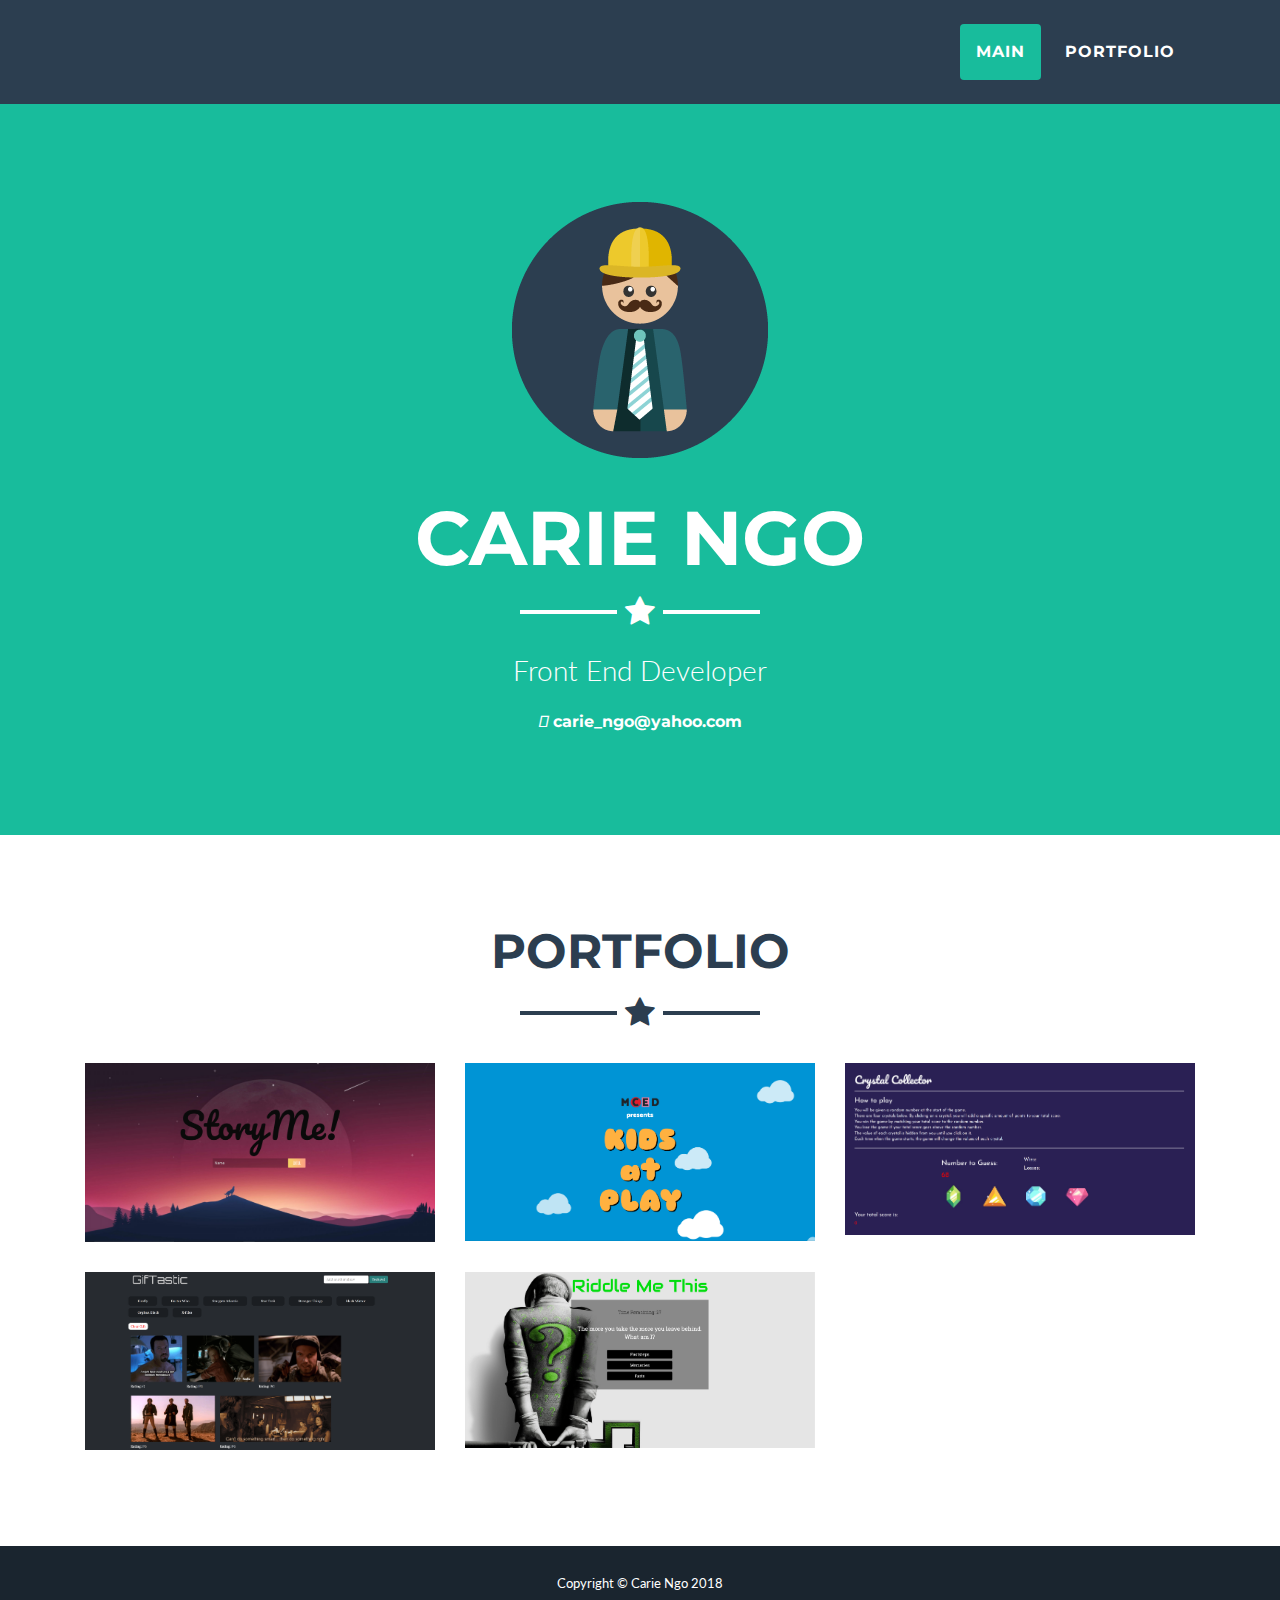
==== commit 0c87e36b: "email" ====
--- a/index.html
+++ b/index.html
@@ -15,6 +15,7 @@
 
     <!-- Custom fonts for this template -->
     <link href="vendor/font-awesome/css/font-awesome.min.css" rel="stylesheet" type="text/css">
+    <link rel="stylesheet" href="https://use.fontawesome.com/releases/v5.2.0/css/all.css" integrity="sha384-hWVjflwFxL6sNzntih27bfxkr27PmbbK/iSvJ+a4+0owXq79v+lsFkW54bOGbiDQ" crossorigin="anonymous">
     <link href="https://fonts.googleapis.com/css?family=Montserrat:400,700" rel="stylesheet" type="text/css">
     <link href="https://fonts.googleapis.com/css?family=Lato:400,700,400italic,700italic" rel="stylesheet" type="text/css">
 
@@ -39,26 +40,25 @@
         <div class="collapse navbar-collapse" id="navbarResponsive">
           <ul class="navbar-nav ml-auto">
             <li class="nav-item mx-0 mx-lg-1">
+              <a class="nav-link py-3 px-0 px-lg-3 rounded js-scroll-trigger" href="#main">Main</a>
+            </li>
+            <li class="nav-item mx-0 mx-lg-1">
               <a class="nav-link py-3 px-0 px-lg-3 rounded js-scroll-trigger" href="#portfolio">Portfolio</a>
             </li>
-<!--             <li class="nav-item mx-0 mx-lg-1">
-              <a class="nav-link py-3 px-0 px-lg-3 rounded js-scroll-trigger" href="#about">About</a>
-            </li> -->
-            <li class="nav-item mx-0 mx-lg-1">
-              <a class="nav-link py-3 px-0 px-lg-3 rounded js-scroll-trigger" href="#contact">Contact</a>
-            </li>
           </ul>
         </div>
       </div>
     </nav>
 
     <!-- Header -->
-    <header class="masthead bg-primary text-white text-center">
+    <header class="masthead bg-primary text-white text-center" id="main">
       <div class="container">
         <img class="img-fluid mb-5 d-block mx-auto" src="img/profile.png" alt="">
         <h1 class="text-uppercase mb-0">Carie Ngo</h1>
         <hr class="star-light">
         <h2 class="font-weight-light mb-0">Front End Developer</h2>
+        <br>
+        <h6><i class="fas fa-envelope"></i><span> </span>carie_ngo@yahoo.com</h6>
       </div>
     </header>
 
@@ -132,124 +132,6 @@
       </div>
     </section>
 
-    <!-- About Section -->
-<!--     <section class="bg-primary text-white mb-0" id="about">
-      <div class="container">
-        <h2 class="text-center text-uppercase text-white">About</h2>
-        <hr class="star-light mb-5">
-        <div class="row">
-          <div class="col-lg-4 ml-auto">
-            <p class="lead">Freelancer is a free bootstrap theme created by Start Bootstrap. The download includes the complete source files including HTML, CSS, and JavaScript as well as optional LESS stylesheets for easy customization.</p>
-          </div>
-          <div class="col-lg-4 mr-auto">
-            <p class="lead">Whether you're a student looking to showcase your work, a professional looking to attract clients, or a graphic artist looking to share your projects, this template is the perfect starting point!</p>
-          </div>
-        </div>
-        <div class="text-center mt-4">
-          <a class="btn btn-xl btn-outline-light" href="#">
-            <i class="fa fa-download mr-2"></i>
-            Download Now!
-          </a>
-        </div>
-      </div>
-    </section> -->
-
-    <!-- Contact Section -->
-    <section id="contact">
-      <div class="container">
-        <h2 class="text-center text-uppercase text-secondary mb-0">Contact Me</h2>
-        <hr class="star-dark mb-5">
-        <div class="row">
-          <div class="col-lg-8 mx-auto">
-            <!-- To configure the contact form email address, go to mail/contact_me.php and update the email address in the PHP file on line 19. -->
-            <!-- The form should work on most web servers, but if the form is not working you may need to configure your web server differently. -->
-            <form name="sentMessage" id="contactForm" novalidate="novalidate">
-              <div class="control-group">
-                <div class="form-group floating-label-form-group controls mb-0 pb-2">
-                  <label>Name</label>
-                  <input class="form-control" id="name" type="text" placeholder="Name" required="required" data-validation-required-message="Please enter your name.">
-                  <p class="help-block text-danger"></p>
-                </div>
-              </div>
-              <div class="control-group">
-                <div class="form-group floating-label-form-group controls mb-0 pb-2">
-                  <label>Email Address</label>
-                  <input class="form-control" id="email" type="email" placeholder="Email Address" required="required" data-validation-required-message="Please enter your email address.">
-                  <p class="help-block text-danger"></p>
-                </div>
-              </div>
-              <div class="control-group">
-                <div class="form-group floating-label-form-group controls mb-0 pb-2">
-                  <label>Phone Number</label>
-                  <input class="form-control" id="phone" type="tel" placeholder="Phone Number" required="required" data-validation-required-message="Please enter your phone number.">
-                  <p class="help-block text-danger"></p>
-                </div>
-              </div>
-              <div class="control-group">
-                <div class="form-group floating-label-form-group controls mb-0 pb-2">
-                  <label>Message</label>
-                  <textarea class="form-control" id="message" rows="5" placeholder="Message" required="required" data-validation-required-message="Please enter a message."></textarea>
-                  <p class="help-block text-danger"></p>
-                </div>
-              </div>
-              <br>
-              <div id="success"></div>
-              <div class="form-group">
-                <button type="submit" class="btn btn-primary btn-xl" id="sendMessageButton">Send</button>
-              </div>
-            </form>
-          </div>
-        </div>
-      </div>
-    </section>
-
-    <!-- Footer -->
-<!--     <footer class="footer text-center">
-      <div class="container">
-        <div class="row">
-          <div class="col-md-4 mb-5 mb-lg-0">
-            <h4 class="text-uppercase mb-4">Location</h4>
-            <p class="lead mb-0">2215 John Daniel Drive
-              <br>Clark, MO 65243</p>
-          </div>
-          <div class="col-md-4 mb-5 mb-lg-0">
-            <h4 class="text-uppercase mb-4">Around the Web</h4>
-            <ul class="list-inline mb-0">
-              <li class="list-inline-item">
-                <a class="btn btn-outline-light btn-social text-center rounded-circle" href="#">
-                  <i class="fa fa-fw fa-facebook"></i>
-                </a>
-              </li>
-              <li class="list-inline-item">
-                <a class="btn btn-outline-light btn-social text-center rounded-circle" href="#">
-                  <i class="fa fa-fw fa-google-plus"></i>
-                </a>
-              </li>
-              <li class="list-inline-item">
-                <a class="btn btn-outline-light btn-social text-center rounded-circle" href="#">
-                  <i class="fa fa-fw fa-twitter"></i>
-                </a>
-              </li>
-              <li class="list-inline-item">
-                <a class="btn btn-outline-light btn-social text-center rounded-circle" href="#">
-                  <i class="fa fa-fw fa-linkedin"></i>
-                </a>
-              </li>
-              <li class="list-inline-item">
-                <a class="btn btn-outline-light btn-social text-center rounded-circle" href="#">
-                  <i class="fa fa-fw fa-dribbble"></i>
-                </a>
-              </li>
-            </ul>
-          </div>
-          <div class="col-md-4">
-            <h4 class="text-uppercase mb-4">About Freelancer</h4>
-            <p class="lead mb-0">Freelance is a free to use, open source Bootstrap theme created by
-              <a href="http://startbootstrap.com">Start Bootstrap</a>.</p>
-          </div>
-        </div>
-      </div>
-    </footer> -->
 
     <div class="copyright py-4 text-center text-white">
       <div class="container">
@@ -279,7 +161,7 @@
               <hr class="star-dark mb-5">
               <img class="img-fluid mb-5" src="img/portfolio/storyme.png" alt="">
               <p class="mb-5">Lorem ipsum dolor sit amet, consectetur adipisicing elit. Mollitia neque assumenda ipsam nihil, molestias magnam, recusandae quos quis inventore quisquam velit asperiores, vitae? Reprehenderit soluta, eos quod consequuntur itaque. Nam.</p>
-              <a class="btn btn-primary btn-lg rounded-pill portfolio-modal-dismiss" href="#">View Project</a>
+              <a class="btn btn-primary btn-lg rounded-pill" href="https://moogieee.github.io/StoryMe/" target="_blank">View Project</a>
               <a class="btn btn-primary btn-lg rounded-pill portfolio-modal-dismiss" href="#">
                 <i class="fa fa-close"></i>
                 Close Project</a>
@@ -302,7 +184,7 @@
               <hr class="star-dark mb-5">
               <img class="img-fluid mb-5" src="img/portfolio/KAP.png" alt="">
               <p class="mb-5">Lorem ipsum dolor sit amet, consectetur adipisicing elit. Mollitia neque assumenda ipsam nihil, molestias magnam, recusandae quos quis inventore quisquam velit asperiores, vitae? Reprehenderit soluta, eos quod consequuntur itaque. Nam.</p>
-              <a class="btn btn-primary btn-lg rounded-pill portfolio-modal-dismiss" href="#">View Project</a>
+              <a class="btn btn-primary btn-lg rounded-pill" href="https://boiling-everglades-26777.herokuapp.com/" target="_blank">View Project</a>
               <a class="btn btn-primary btn-lg rounded-pill portfolio-modal-dismiss" href="#">
                 <i class="fa fa-close"></i>
                 Close Project</a>
@@ -325,7 +207,7 @@
               <hr class="star-dark mb-5">
               <img class="img-fluid mb-5" src="img/portfolio/crystalcollector.png" alt="">
               <p class="mb-5">Lorem ipsum dolor sit amet, consectetur adipisicing elit. Mollitia neque assumenda ipsam nihil, molestias magnam, recusandae quos quis inventore quisquam velit asperiores, vitae? Reprehenderit soluta, eos quod consequuntur itaque. Nam.</p>
-              <a class="btn btn-primary btn-lg rounded-pill portfolio-modal-dismiss" href="#">View Project</a>
+              <a class="btn btn-primary btn-lg rounded-pill" href="https://moogieee.github.io/Crystal-Game/" target="_blank">View Project</a>
               <a class="btn btn-primary btn-lg rounded-pill portfolio-modal-dismiss" href="#">
                 <i class="fa fa-close"></i>
                 Close Project</a>
@@ -348,7 +230,7 @@
               <hr class="star-dark mb-5">
               <img class="img-fluid mb-5" src="img/portfolio/giftastic.png" alt="">
               <p class="mb-5">Lorem ipsum dolor sit amet, consectetur adipisicing elit. Mollitia neque assumenda ipsam nihil, molestias magnam, recusandae quos quis inventore quisquam velit asperiores, vitae? Reprehenderit soluta, eos quod consequuntur itaque. Nam.</p>
-              <a class="btn btn-primary btn-lg rounded-pill portfolio-modal-dismiss" href="#">View Project</a>
+              <a class="btn btn-primary btn-lg rounded-pill" href="https://moogieee.github.io/GifTastic/" target="_blank">View Project</a>
               <a class="btn btn-primary btn-lg rounded-pill portfolio-modal-dismiss" href="#">
                 <i class="fa fa-close"></i>
                 Close Project</a>
@@ -371,6 +253,29 @@
               <hr class="star-dark mb-5">
               <img class="img-fluid mb-5" src="img/portfolio/trivia.png" alt="">
               <p class="mb-5">Lorem ipsum dolor sit amet, consectetur adipisicing elit. Mollitia neque assumenda ipsam nihil, molestias magnam, recusandae quos quis inventore quisquam velit asperiores, vitae? Reprehenderit soluta, eos quod consequuntur itaque. Nam.</p>
+              <a class="btn btn-primary btn-lg rounded-pill" href="https://moogieee.github.io/TriviaGame/" target="_blank">View Project</a>
+              <a class="btn btn-primary btn-lg rounded-pill portfolio-modal-dismiss" href="#">
+                <i class="fa fa-close"></i>
+                Close Project</a>
+            </div>
+          </div>
+        </div>
+      </div>
+    </div>
+
+    <!-- Portfolio Modal 6 -->
+<!--     <div class="portfolio-modal mfp-hide" id="portfolio-modal-6">
+      <div class="portfolio-modal-dialog bg-white">
+        <a class="close-button d-none d-md-block portfolio-modal-dismiss" href="#">
+          <i class="fa fa-3x fa-times"></i>
+        </a>
+        <div class="container text-center">
+          <div class="row">
+            <div class="col-lg-8 mx-auto">
+              <h2 class="text-secondary text-uppercase mb-0">Project Name</h2>
+              <hr class="star-dark mb-5">
+              <img class="img-fluid mb-5" src="img/portfolio/submarine.png" alt="">
+              <p class="mb-5">Lorem ipsum dolor sit amet, consectetur adipisicing elit. Mollitia neque assumenda ipsam nihil, molestias magnam, recusandae quos quis inventore quisquam velit asperiores, vitae? Reprehenderit soluta, eos quod consequuntur itaque. Nam.</p>
               <a class="btn btn-primary btn-lg rounded-pill portfolio-modal-dismiss" href="#">View Project</a>
               <a class="btn btn-primary btn-lg rounded-pill portfolio-modal-dismiss" href="#">
                 <i class="fa fa-close"></i>
@@ -379,30 +284,7 @@
           </div>
         </div>
       </div>
-    </div>
-
-    <!-- Portfolio Modal 6 -->
-    <div class="portfolio-modal mfp-hide" id="portfolio-modal-6">
-      <div class="portfolio-modal-dialog bg-white">
-        <a class="close-button d-none d-md-block portfolio-modal-dismiss" href="#">
-          <i class="fa fa-3x fa-times"></i>
-        </a>
-        <div class="container text-center">
-          <div class="row">
-            <div class="col-lg-8 mx-auto">
-              <h2 class="text-secondary text-uppercase mb-0">Project Name</h2>
-              <hr class="star-dark mb-5">
-              <img class="img-fluid mb-5" src="img/portfolio/submarine.png" alt="">
-              <p class="mb-5">Lorem ipsum dolor sit amet, consectetur adipisicing elit. Mollitia neque assumenda ipsam nihil, molestias magnam, recusandae quos quis inventore quisquam velit asperiores, vitae? Reprehenderit soluta, eos quod consequuntur itaque. Nam.</p>
-              <a class="btn btn-primary btn-lg rounded-pill portfolio-modal-dismiss" href="#">View Project</a>
-              <a class="btn btn-primary btn-lg rounded-pill portfolio-modal-dismiss" href="#">
-                <i class="fa fa-close"></i>
-                Close Project</a>
-            </div>
-          </div>
-        </div>
-      </div>
-    </div>
+    </div> -->
 
     <!-- Bootstrap core JavaScript -->
     <script src="vendor/jquery/jquery.min.js"></script>
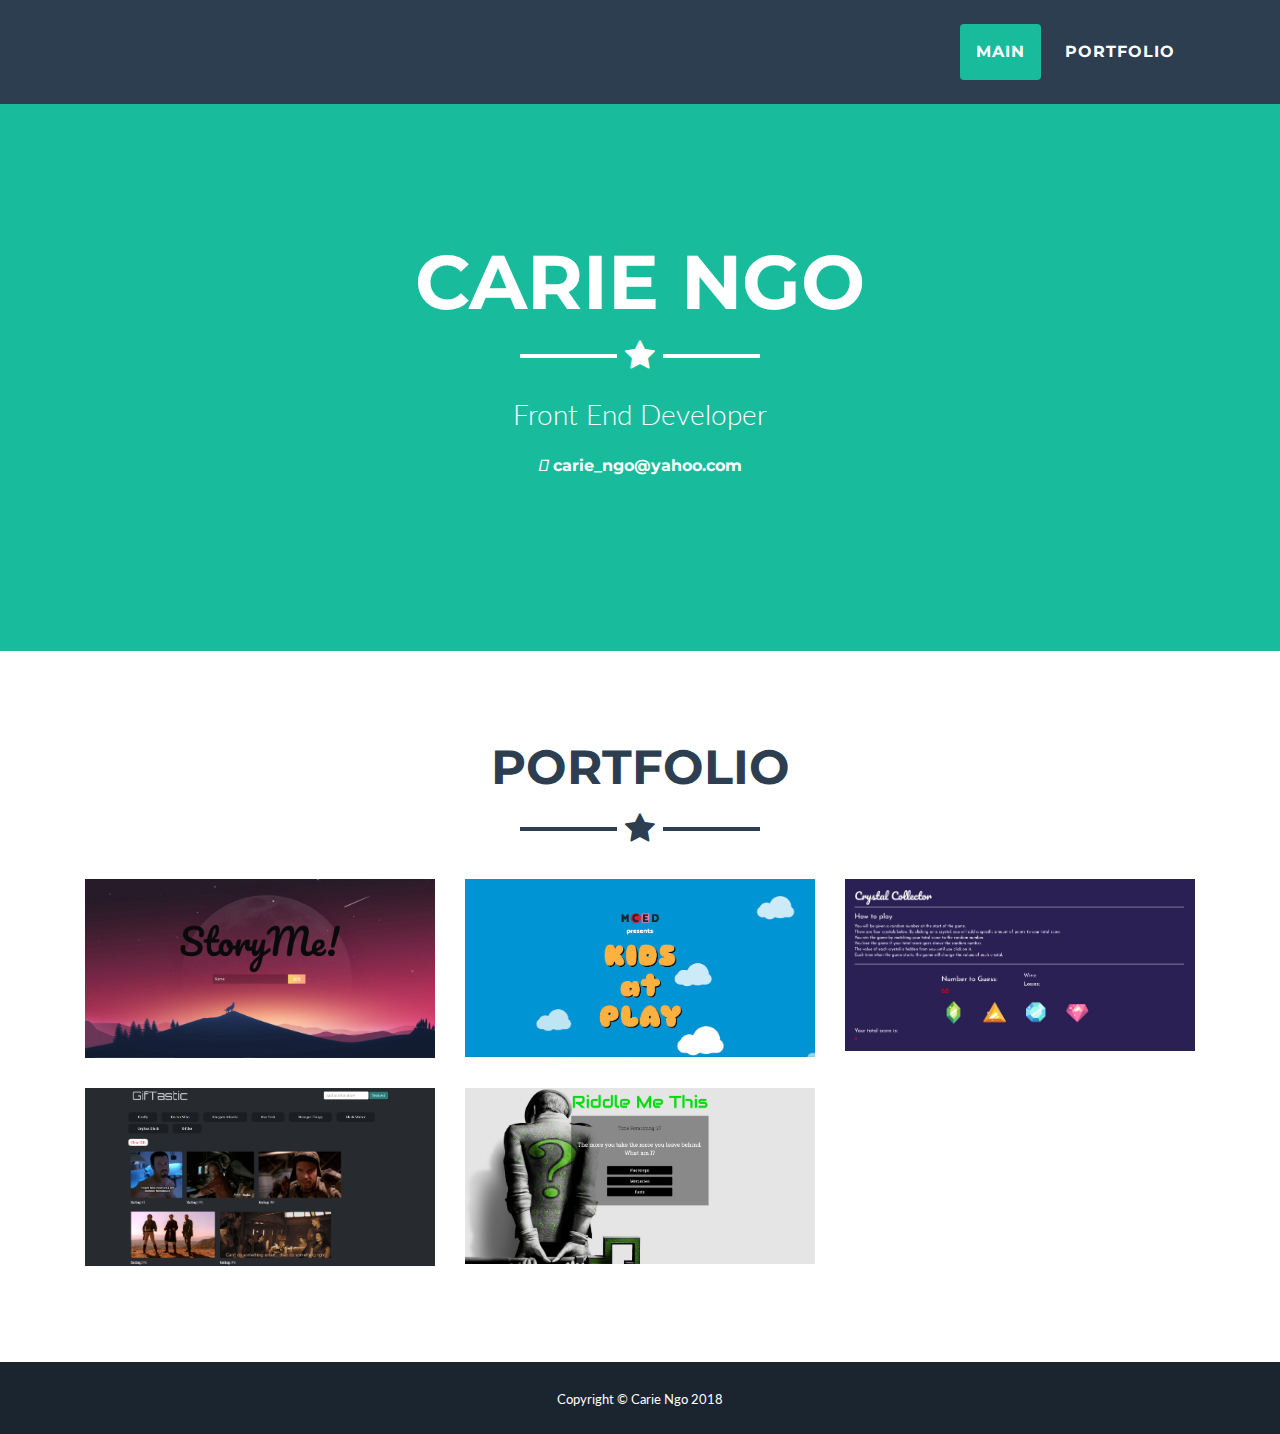
==== commit ecb53200: "added project descriptions" ====
--- a/index.html
+++ b/index.html
@@ -53,12 +53,14 @@
     <!-- Header -->
     <header class="masthead bg-primary text-white text-center" id="main">
       <div class="container">
-        <img class="img-fluid mb-5 d-block mx-auto" src="img/profile.png" alt="">
+        <img class="img-fluid mb-5 d-block mx-auto" src="img/sketch-me.png" alt="">
         <h1 class="text-uppercase mb-0">Carie Ngo</h1>
         <hr class="star-light">
         <h2 class="font-weight-light mb-0">Front End Developer</h2>
         <br>
         <h6><i class="fas fa-envelope"></i><span> </span>carie_ngo@yahoo.com</h6>
+        <a class="contact-icon" href="https://www.linkedin.com/in/carie-ngo/" target="_blank"><i class="fab fa-linkedin fa-3x"></i></a>
+        <a class="contact-icon" href="https://github.com/Moogieee" target="_blank"><i class="fab fa-github-square fa-3x"></i></a>
       </div>
     </header>
 
@@ -160,7 +162,9 @@
               <h2 class="text-secondary text-uppercase mb-0">Story Me</h2>
               <hr class="star-dark mb-5">
               <img class="img-fluid mb-5" src="img/portfolio/storyme.png" alt="">
-              <p class="mb-5">Lorem ipsum dolor sit amet, consectetur adipisicing elit. Mollitia neque assumenda ipsam nihil, molestias magnam, recusandae quos quis inventore quisquam velit asperiores, vitae? Reprehenderit soluta, eos quod consequuntur itaque. Nam.</p>
+              <p class="mb-5">
+                HTML &emsp; CSS &emsp; Foundation <br> jQuery &emsp; Firebase &emsp; Sentiment Analysis API &emsp; <br> Adorable Avatars API &emsp; Emoji API &emsp; Google Text-to-Speech API
+              </p>
               <a class="btn btn-primary btn-lg rounded-pill" href="https://moogieee.github.io/StoryMe/" target="_blank">View Project</a>
               <a class="btn btn-primary btn-lg rounded-pill portfolio-modal-dismiss" href="#">
                 <i class="fa fa-close"></i>
@@ -183,7 +187,9 @@
               <h2 class="text-secondary text-uppercase mb-0">Kids At Play</h2>
               <hr class="star-dark mb-5">
               <img class="img-fluid mb-5" src="img/portfolio/KAP.png" alt="">
-              <p class="mb-5">Lorem ipsum dolor sit amet, consectetur adipisicing elit. Mollitia neque assumenda ipsam nihil, molestias magnam, recusandae quos quis inventore quisquam velit asperiores, vitae? Reprehenderit soluta, eos quod consequuntur itaque. Nam.</p>
+              <p class="mb-5">
+                  reactstrap &emsp; CSS &emsp; react.js <br> Javascript &emsp; mongoDB
+              </p>
               <a class="btn btn-primary btn-lg rounded-pill" href="https://boiling-everglades-26777.herokuapp.com/" target="_blank">View Project</a>
               <a class="btn btn-primary btn-lg rounded-pill portfolio-modal-dismiss" href="#">
                 <i class="fa fa-close"></i>
@@ -206,7 +212,9 @@
               <h2 class="text-secondary text-uppercase mb-0">Crystal Collector</h2>
               <hr class="star-dark mb-5">
               <img class="img-fluid mb-5" src="img/portfolio/crystalcollector.png" alt="">
-              <p class="mb-5">Lorem ipsum dolor sit amet, consectetur adipisicing elit. Mollitia neque assumenda ipsam nihil, molestias magnam, recusandae quos quis inventore quisquam velit asperiores, vitae? Reprehenderit soluta, eos quod consequuntur itaque. Nam.</p>
+              <p class="mb-5">
+                HTML &emsp; CSS &emsp; jQuery <br> &emsp; Bootstrap
+              </p>
               <a class="btn btn-primary btn-lg rounded-pill" href="https://moogieee.github.io/Crystal-Game/" target="_blank">View Project</a>
               <a class="btn btn-primary btn-lg rounded-pill portfolio-modal-dismiss" href="#">
                 <i class="fa fa-close"></i>
@@ -229,7 +237,9 @@
               <h2 class="text-secondary text-uppercase mb-0">giftastic</h2>
               <hr class="star-dark mb-5">
               <img class="img-fluid mb-5" src="img/portfolio/giftastic.png" alt="">
-              <p class="mb-5">Lorem ipsum dolor sit amet, consectetur adipisicing elit. Mollitia neque assumenda ipsam nihil, molestias magnam, recusandae quos quis inventore quisquam velit asperiores, vitae? Reprehenderit soluta, eos quod consequuntur itaque. Nam.</p>
+              <p class="mb-5">
+                HTML &emsp; CSS &emsp; jQuery <br> Bootstrap &emsp; GIPHY API
+              </p>
               <a class="btn btn-primary btn-lg rounded-pill" href="https://moogieee.github.io/GifTastic/" target="_blank">View Project</a>
               <a class="btn btn-primary btn-lg rounded-pill portfolio-modal-dismiss" href="#">
                 <i class="fa fa-close"></i>
@@ -252,7 +262,9 @@
               <h2 class="text-secondary text-uppercase mb-0">Riddle Me This</h2>
               <hr class="star-dark mb-5">
               <img class="img-fluid mb-5" src="img/portfolio/trivia.png" alt="">
-              <p class="mb-5">Lorem ipsum dolor sit amet, consectetur adipisicing elit. Mollitia neque assumenda ipsam nihil, molestias magnam, recusandae quos quis inventore quisquam velit asperiores, vitae? Reprehenderit soluta, eos quod consequuntur itaque. Nam.</p>
+              <p class="mb-5">
+                HTML &emsp; CSS &emsp; Bootstrap &emsp; jQuery
+              </p>
               <a class="btn btn-primary btn-lg rounded-pill" href="https://moogieee.github.io/TriviaGame/" target="_blank">View Project</a>
               <a class="btn btn-primary btn-lg rounded-pill portfolio-modal-dismiss" href="#">
                 <i class="fa fa-close"></i>
